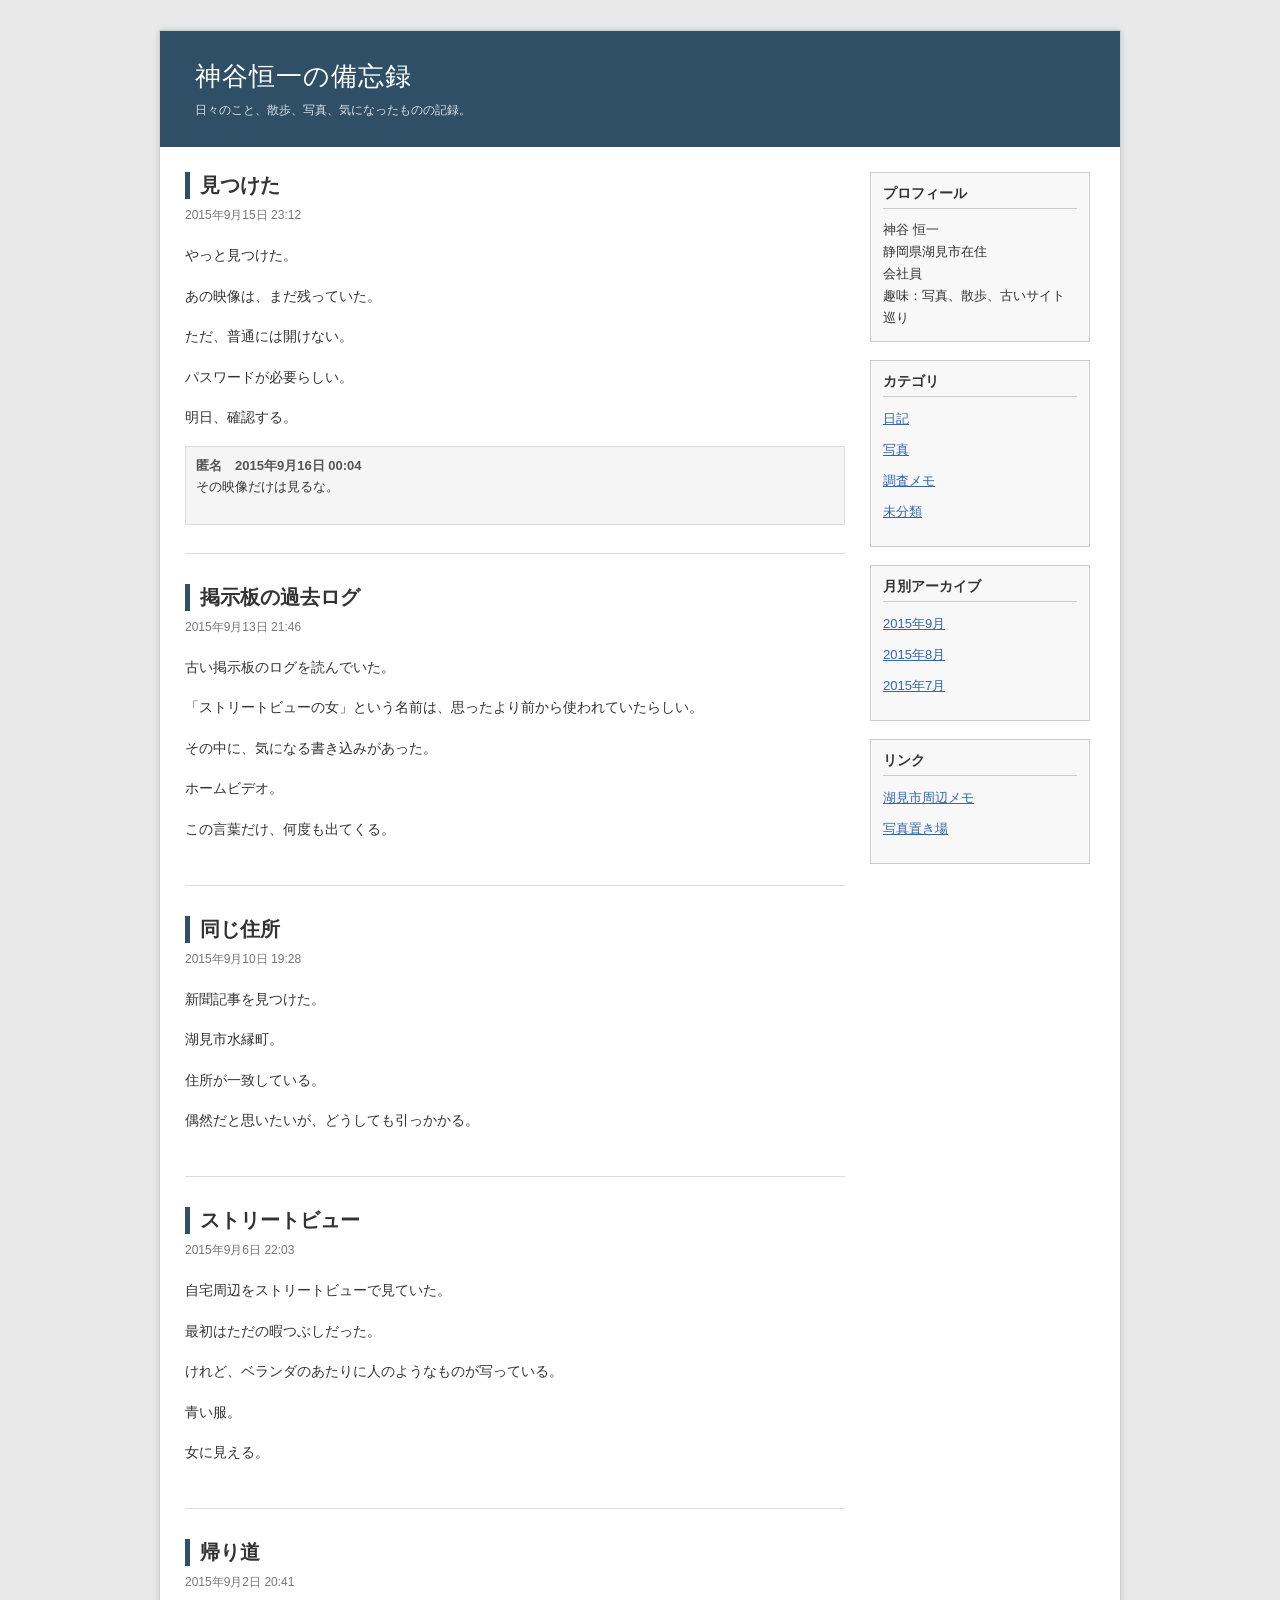
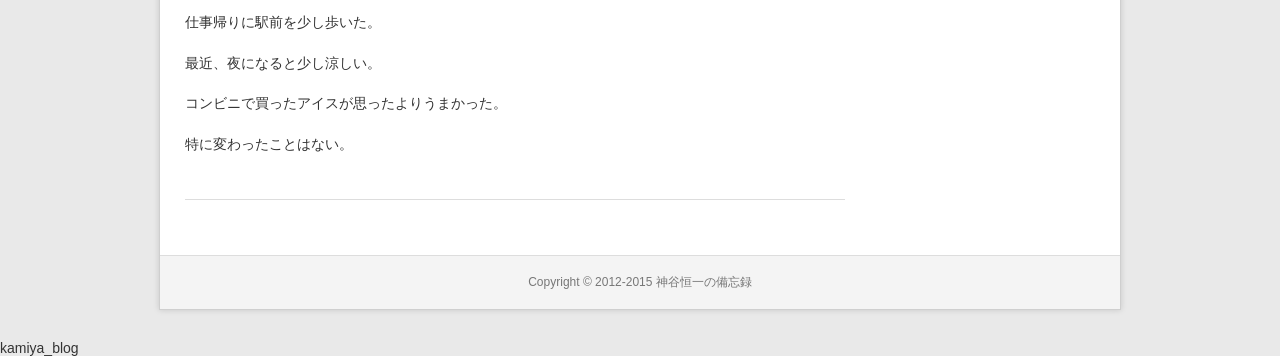
==== index.html @ 3da2869b "Add index page" ====
<!DOCTYPE html>
<html lang="ja">
<head>
<meta charset="UTF-8" />
<meta name="viewport" content="width=device-width, initial-scale=1.0" />
<title>神谷恒一の備忘録</title>
<style>
  body {
    margin: 0;
    background: #e9e9e9;
    color: #333;
    font-family: "Hiragino Kaku Gothic ProN", "Yu Gothic", Meiryo, sans-serif;
    font-size: 14px;
  }

  a {
    color: #3366aa;
    text-decoration: underline;
  }

  .wrapper {
    width: 960px;
    margin: 30px auto;
    background: #fff;
    border: 1px solid #cfcfcf;
    box-shadow: 0 0 6px rgba(0,0,0,0.15);
  }

  header {
    background: #2f4f66;
    color: white;
    padding: 28px 35px;
  }

  header h1 {
    margin: 0;
    font-size: 26px;
    font-weight: normal;
    letter-spacing: 1px;
  }

  header p {
    margin: 8px 0 0;
    font-size: 12px;
    color: #d8e2e8;
  }

  .container {
    display: flex;
    padding: 25px;
    gap: 25px;
  }

  main {
    width: 660px;
  }

  aside {
    width: 220px;
    font-size: 13px;
  }

  .post {
    border-bottom: 1px solid #ddd;
    padding-bottom: 28px;
    margin-bottom: 30px;
  }

  .post h2 {
    font-size: 20px;
    color: #333;
    border-left: 5px solid #2f4f66;
    padding-left: 10px;
    margin: 0 0 8px;
  }

  .date {
    color: #777;
    font-size: 12px;
    margin-bottom: 18px;
  }

  .post p {
    line-height: 1.9;
    margin: 0 0 14px;
  }

  .sidebox {
    border: 1px solid #ccc;
    background: #f8f8f8;
    margin-bottom: 18px;
    padding: 12px;
  }

  .sidebox h3 {
    margin: 0 0 10px;
    font-size: 14px;
    border-bottom: 1px solid #ccc;
    padding-bottom: 5px;
  }

  .profile {
    line-height: 1.7;
  }

  footer {
    text-align: center;
    font-size: 12px;
    color: #777;
    padding: 18px;
    border-top: 1px solid #ddd;
    background: #f4f4f4;
  }

  .comment {
    background: #f5f5f5;
    border: 1px solid #ddd;
    padding: 10px;
    margin-top: 15px;
    font-size: 13px;
  }

  .comment-name {
    font-weight: bold;
    color: #555;
  }

  @media (max-width: 800px) {
    .wrapper {
      width: 95%;
      margin: 15px auto;
    }

    .container {
      flex-direction: column;
    }

    main, aside {
      width: 100%;
    }
  }
</style>
</head>

<body>
<div class="wrapper">

  <header>
    <h1>神谷恒一の備忘録</h1>
    <p>日々のこと、散歩、写真、気になったものの記録。</p>
  </header>

  <div class="container">

    <main>

      <article class="post">
        <h2>見つけた</h2>
        <div class="date">2015年9月15日 23:12</div>
        <p>やっと見つけた。</p>
        <p>あの映像は、まだ残っていた。</p>
        <p>ただ、普通には開けない。</p>
        <p>パスワードが必要らしい。</p>
        <p>明日、確認する。</p>

        <div class="comment">
          <div class="comment-name">匿名　2015年9月16日 00:04</div>
          <p>その映像だけは見るな。</p>
        </div>
      </article>

      <article class="post">
        <h2>掲示板の過去ログ</h2>
        <div class="date">2015年9月13日 21:46</div>
        <p>古い掲示板のログを読んでいた。</p>
        <p>「ストリートビューの女」という名前は、思ったより前から使われていたらしい。</p>
        <p>その中に、気になる書き込みがあった。</p>
        <p>ホームビデオ。</p>
        <p>この言葉だけ、何度も出てくる。</p>
      </article>

      <article class="post">
        <h2>同じ住所</h2>
        <div class="date">2015年9月10日 19:28</div>
        <p>新聞記事を見つけた。</p>
        <p>湖見市水縁町。</p>
        <p>住所が一致している。</p>
        <p>偶然だと思いたいが、どうしても引っかかる。</p>
      </article>

      <article class="post">
        <h2>ストリートビュー</h2>
        <div class="date">2015年9月6日 22:03</div>
        <p>自宅周辺をストリートビューで見ていた。</p>
        <p>最初はただの暇つぶしだった。</p>
        <p>けれど、ベランダのあたりに人のようなものが写っている。</p>
        <p>青い服。</p>
        <p>女に見える。</p>
      </article>

      <article class="post">
        <h2>帰り道</h2>
        <div class="date">2015年9月2日 20:41</div>
        <p>仕事帰りに駅前を少し歩いた。</p>
        <p>最近、夜になると少し涼しい。</p>
        <p>コンビニで買ったアイスが思ったよりうまかった。</p>
        <p>特に変わったことはない。</p>
      </article>

    </main>

    <aside>
      <div class="sidebox">
        <h3>プロフィール</h3>
        <div class="profile">
          神谷 恒一<br>
          静岡県湖見市在住<br>
          会社員<br>
          趣味：写真、散歩、古いサイト巡り
        </div>
      </div>

      <div class="sidebox">
        <h3>カテゴリ</h3>
        <p><a href="#">日記</a></p>
        <p><a href="#">写真</a></p>
        <p><a href="#">調査メモ</a></p>
        <p><a href="#">未分類</a></p>
      </div>

      <div class="sidebox">
        <h3>月別アーカイブ</h3>
        <p><a href="#">2015年9月</a></p>
        <p><a href="#">2015年8月</a></p>
        <p><a href="#">2015年7月</a></p>
      </div>

      <div class="sidebox">
        <h3>リンク</h3>
        <p><a href="#">湖見市周辺メモ</a></p>
        <p><a href="#">写真置き場</a></p>
      </div>
    </aside>

  </div>

  <footer>
    Copyright © 2012-2015 神谷恒一の備忘録
  </footer>

</div>
</body>
</html>kamiya_blog
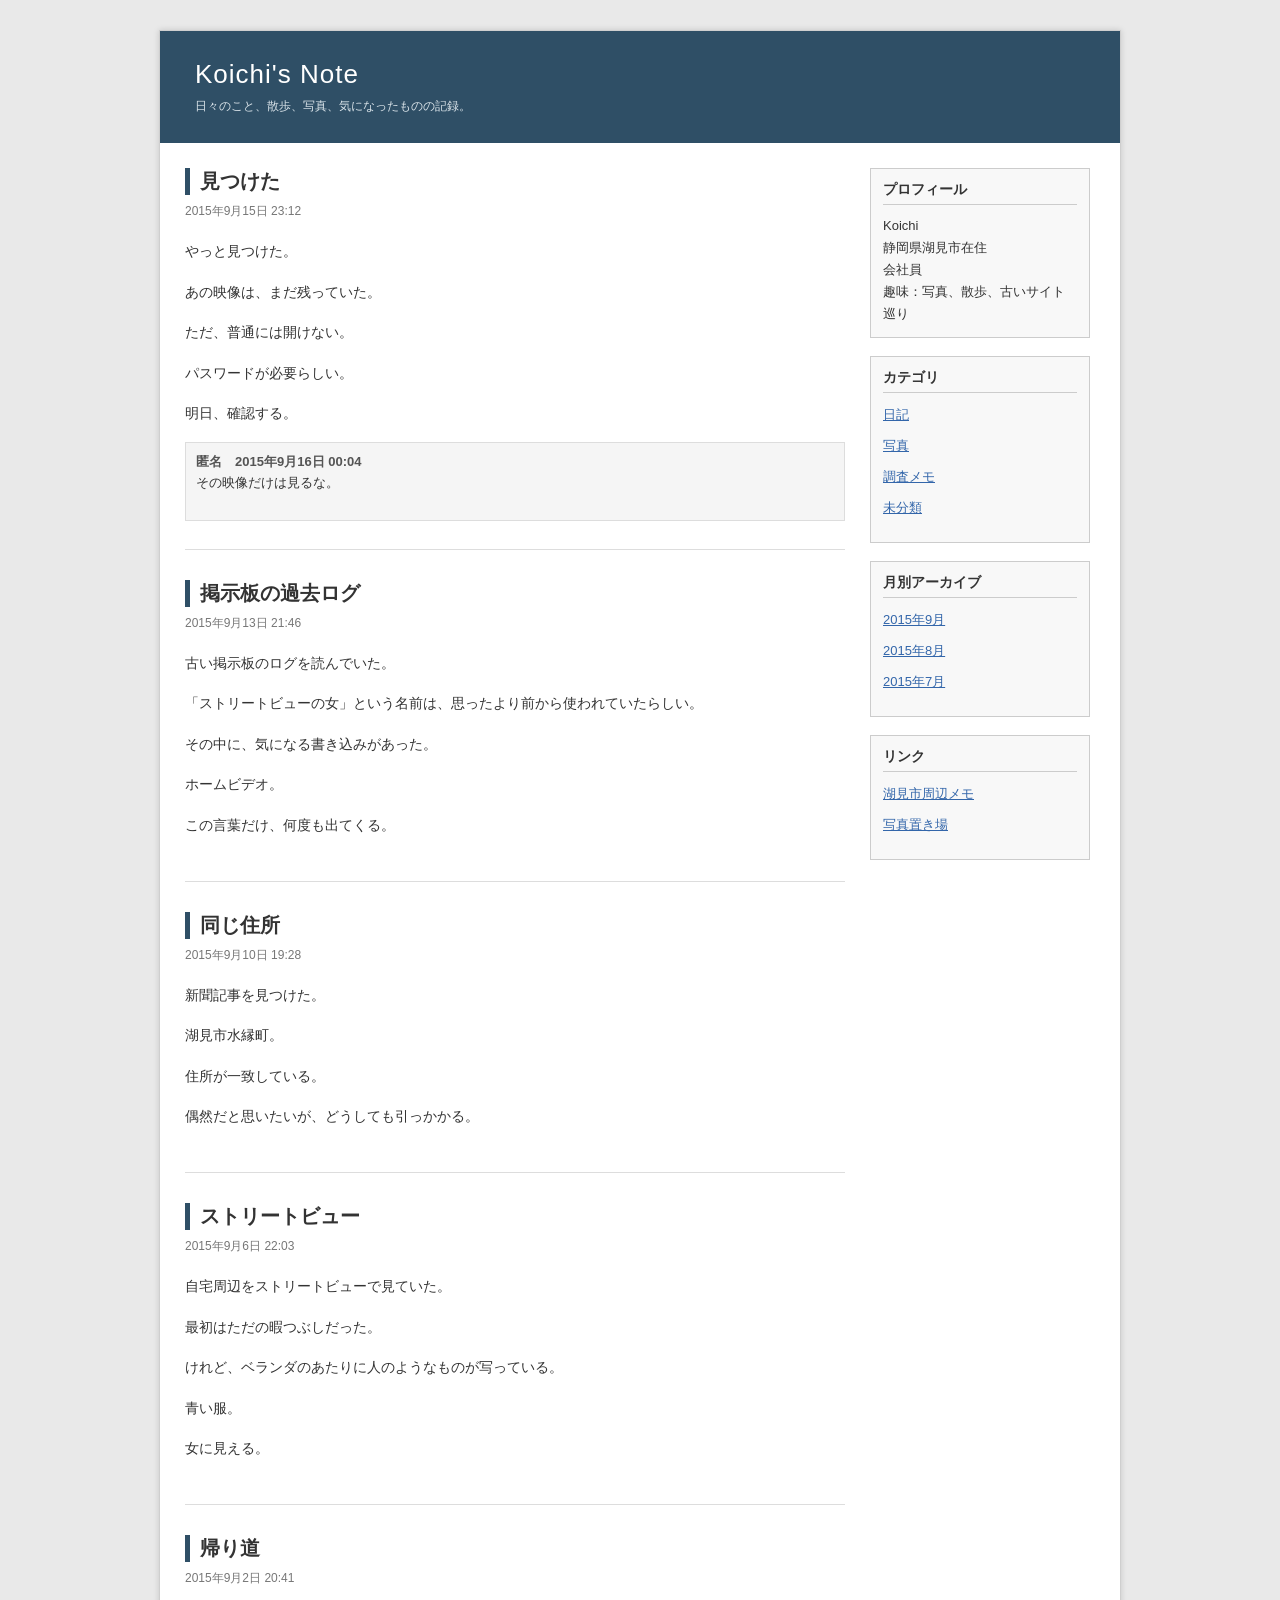
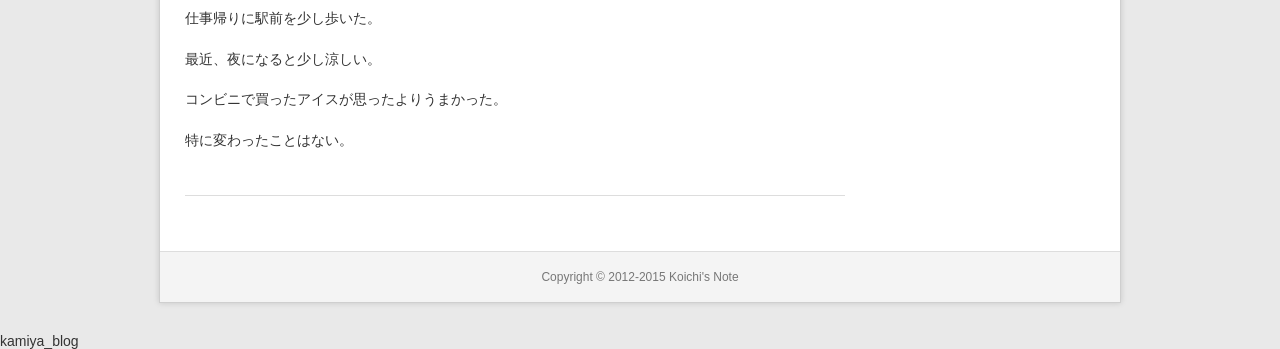
==== commit b684796d: "Update blog" ====
--- a/index.html
+++ b/index.html
@@ -3,7 +3,7 @@
 <head>
 <meta charset="UTF-8" />
 <meta name="viewport" content="width=device-width, initial-scale=1.0" />
-<title>神谷恒一の備忘録</title>
+<title>Koichi's Note</title>
 <style>
   body {
     margin: 0;
@@ -146,7 +146,7 @@
 <div class="wrapper">
 
   <header>
-    <h1>神谷恒一の備忘録</h1>
+    <h1>Koichi's Note</h1>
     <p>日々のこと、散歩、写真、気になったものの記録。</p>
   </header>
 
@@ -213,7 +213,7 @@
       <div class="sidebox">
         <h3>プロフィール</h3>
         <div class="profile">
-          神谷 恒一<br>
+          Koichi<br>
           静岡県湖見市在住<br>
           会社員<br>
           趣味：写真、散歩、古いサイト巡り
@@ -245,7 +245,7 @@
   </div>
 
   <footer>
-    Copyright © 2012-2015 神谷恒一の備忘録
+    Copyright © 2012-2015 Koichi's Note
   </footer>
 
 </div>
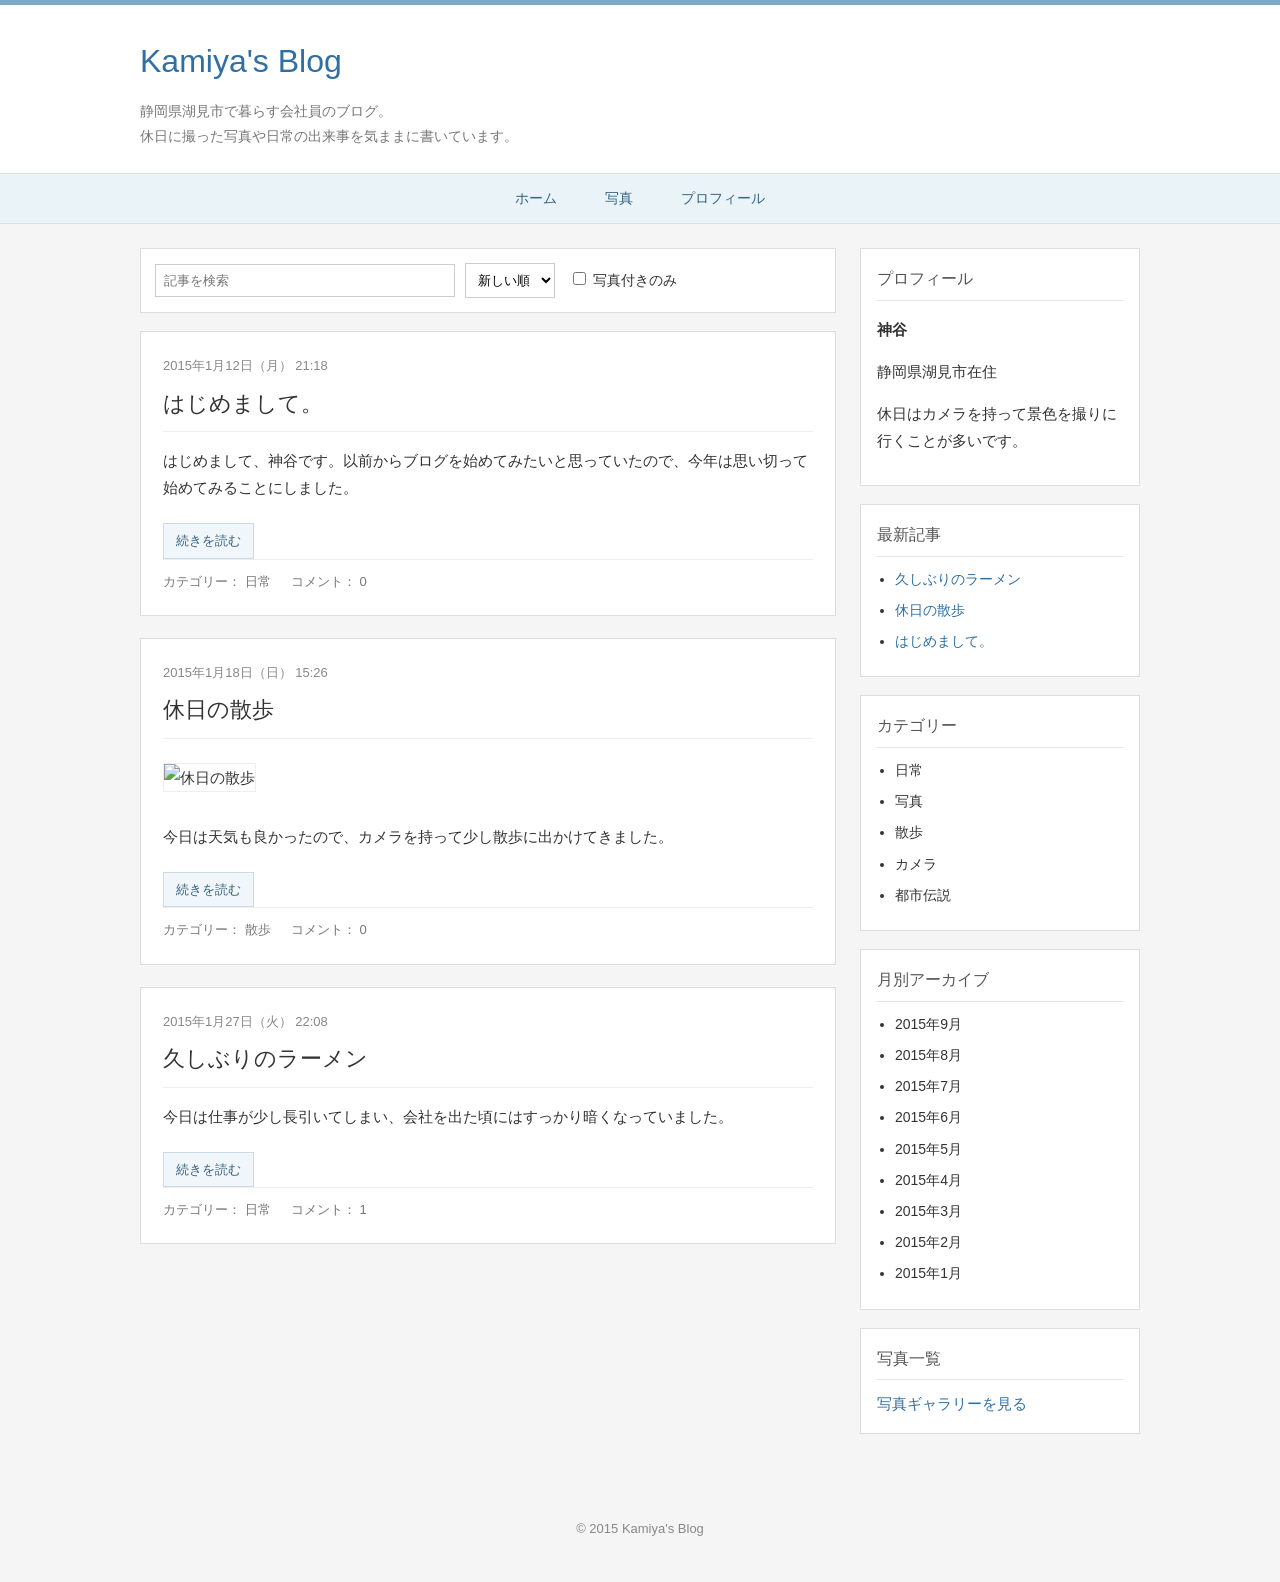
==== commit 39b581f0: "Add Kamiya's Blog" ====
--- a/index.html
+++ b/index.html
@@ -1,253 +1,102 @@
 <!DOCTYPE html>
 <html lang="ja">
 <head>
-<meta charset="UTF-8" />
-<meta name="viewport" content="width=device-width, initial-scale=1.0" />
-<title>Koichi's Note</title>
-<style>
-  body {
-    margin: 0;
-    background: #e9e9e9;
-    color: #333;
-    font-family: "Hiragino Kaku Gothic ProN", "Yu Gothic", Meiryo, sans-serif;
-    font-size: 14px;
-  }
+  <meta charset="UTF-8">
+  <meta name="viewport" content="width=device-width, initial-scale=1.0">
+  <title>Kamiya's Blog</title>
+  <link rel="stylesheet" href="css/style.css">
+</head>
+<body>
 
-  a {
-    color: #3366aa;
-    text-decoration: underline;
-  }
+<header class="site-header">
+  <div class="header-inner">
+    <h1><a href="index.html">Kamiya's Blog</a></h1>
+    <p class="subtitle">
+      静岡県湖見市で暮らす会社員のブログ。<br>
+      休日に撮った写真や日常の出来事を気ままに書いています。
+    </p>
+  </div>
+</header>
 
-  .wrapper {
-    width: 960px;
-    margin: 30px auto;
-    background: #fff;
-    border: 1px solid #cfcfcf;
-    box-shadow: 0 0 6px rgba(0,0,0,0.15);
-  }
+<nav class="navbar">
+  <a href="index.html">ホーム</a>
+  <a href="photos.html">写真</a>
+  <a href="profile.html">プロフィール</a>
+</nav>
 
-  header {
-    background: #2f4f66;
-    color: white;
-    padding: 28px 35px;
-  }
+<div class="container">
+  <main class="content">
 
-  header h1 {
-    margin: 0;
-    font-size: 26px;
-    font-weight: normal;
-    letter-spacing: 1px;
-  }
+    <section class="search-box">
+      <input type="text" id="searchInput" placeholder="記事を検索">
 
-  header p {
-    margin: 8px 0 0;
-    font-size: 12px;
-    color: #d8e2e8;
-  }
+      <select id="sortSelect">
+        <option value="new">新しい順</option>
+        <option value="old">古い順</option>
+      </select>
 
-  .container {
-    display: flex;
-    padding: 25px;
-    gap: 25px;
-  }
+      <label>
+        <input type="checkbox" id="photoOnly">
+        写真付きのみ
+      </label>
+    </section>
 
-  main {
-    width: 660px;
-  }
+    <section id="postList"></section>
 
-  aside {
-    width: 220px;
-    font-size: 13px;
-  }
+  </main>
 
-  .post {
-    border-bottom: 1px solid #ddd;
-    padding-bottom: 28px;
-    margin-bottom: 30px;
-  }
+  <aside class="sidebar">
+    <div class="widget">
+      <h3>プロフィール</h3>
+      <p><strong>神谷</strong></p>
+      <p>静岡県湖見市在住</p>
+      <p>休日はカメラを持って景色を撮りに行くことが多いです。</p>
+    </div>
 
-  .post h2 {
-    font-size: 20px;
-    color: #333;
-    border-left: 5px solid #2f4f66;
-    padding-left: 10px;
-    margin: 0 0 8px;
-  }
+    <div class="widget">
+      <h3>最新記事</h3>
+      <ul id="latestPosts"></ul>
+    </div>
 
-  .date {
-    color: #777;
-    font-size: 12px;
-    margin-bottom: 18px;
-  }
+    <div class="widget">
+      <h3>カテゴリー</h3>
+      <ul>
+        <li>日常</li>
+        <li>写真</li>
+        <li>散歩</li>
+        <li>カメラ</li>
+        <li>都市伝説</li>
+      </ul>
+    </div>
 
-  .post p {
-    line-height: 1.9;
-    margin: 0 0 14px;
-  }
+    <div class="widget">
+      <h3>月別アーカイブ</h3>
+      <ul>
+        <li>2015年9月</li>
+        <li>2015年8月</li>
+        <li>2015年7月</li>
+        <li>2015年6月</li>
+        <li>2015年5月</li>
+        <li>2015年4月</li>
+        <li>2015年3月</li>
+        <li>2015年2月</li>
+        <li>2015年1月</li>
+      </ul>
+    </div>
 
-  .sidebox {
-    border: 1px solid #ccc;
-    background: #f8f8f8;
-    margin-bottom: 18px;
-    padding: 12px;
-  }
+    <div class="widget">
+      <h3>写真一覧</h3>
+      <a href="photos.html">写真ギャラリーを見る</a>
+    </div>
+  </aside>
+</div>
 
-  .sidebox h3 {
-    margin: 0 0 10px;
-    font-size: 14px;
-    border-bottom: 1px solid #ccc;
-    padding-bottom: 5px;
-  }
+<footer>
+  <p>© 2015 Kamiya's Blog</p>
+</footer>
 
-  .profile {
-    line-height: 1.7;
-  }
+<script src="js/posts.js"></script>
+<script src="js/main.js"></script>
 
-  footer {
-    text-align: center;
-    font-size: 12px;
-    color: #777;
-    padding: 18px;
-    border-top: 1px solid #ddd;
-    background: #f4f4f4;
-  }
-
-  .comment {
-    background: #f5f5f5;
-    border: 1px solid #ddd;
-    padding: 10px;
-    margin-top: 15px;
-    font-size: 13px;
-  }
-
-  .comment-name {
-    font-weight: bold;
-    color: #555;
-  }
-
-  @media (max-width: 800px) {
-    .wrapper {
-      width: 95%;
-      margin: 15px auto;
-    }
-
-    .container {
-      flex-direction: column;
-    }
-
-    main, aside {
-      width: 100%;
-    }
-  }
-</style>
-</head>
-
-<body>
-<div class="wrapper">
-
-  <header>
-    <h1>Koichi's Note</h1>
-    <p>日々のこと、散歩、写真、気になったものの記録。</p>
-  </header>
-
-  <div class="container">
-
-    <main>
-
-      <article class="post">
-        <h2>見つけた</h2>
-        <div class="date">2015年9月15日 23:12</div>
-        <p>やっと見つけた。</p>
-        <p>あの映像は、まだ残っていた。</p>
-        <p>ただ、普通には開けない。</p>
-        <p>パスワードが必要らしい。</p>
-        <p>明日、確認する。</p>
-
-        <div class="comment">
-          <div class="comment-name">匿名　2015年9月16日 00:04</div>
-          <p>その映像だけは見るな。</p>
-        </div>
-      </article>
-
-      <article class="post">
-        <h2>掲示板の過去ログ</h2>
-        <div class="date">2015年9月13日 21:46</div>
-        <p>古い掲示板のログを読んでいた。</p>
-        <p>「ストリートビューの女」という名前は、思ったより前から使われていたらしい。</p>
-        <p>その中に、気になる書き込みがあった。</p>
-        <p>ホームビデオ。</p>
-        <p>この言葉だけ、何度も出てくる。</p>
-      </article>
-
-      <article class="post">
-        <h2>同じ住所</h2>
-        <div class="date">2015年9月10日 19:28</div>
-        <p>新聞記事を見つけた。</p>
-        <p>湖見市水縁町。</p>
-        <p>住所が一致している。</p>
-        <p>偶然だと思いたいが、どうしても引っかかる。</p>
-      </article>
-
-      <article class="post">
-        <h2>ストリートビュー</h2>
-        <div class="date">2015年9月6日 22:03</div>
-        <p>自宅周辺をストリートビューで見ていた。</p>
-        <p>最初はただの暇つぶしだった。</p>
-        <p>けれど、ベランダのあたりに人のようなものが写っている。</p>
-        <p>青い服。</p>
-        <p>女に見える。</p>
-      </article>
-
-      <article class="post">
-        <h2>帰り道</h2>
-        <div class="date">2015年9月2日 20:41</div>
-        <p>仕事帰りに駅前を少し歩いた。</p>
-        <p>最近、夜になると少し涼しい。</p>
-        <p>コンビニで買ったアイスが思ったよりうまかった。</p>
-        <p>特に変わったことはない。</p>
-      </article>
-
-    </main>
-
-    <aside>
-      <div class="sidebox">
-        <h3>プロフィール</h3>
-        <div class="profile">
-          Koichi<br>
-          静岡県湖見市在住<br>
-          会社員<br>
-          趣味：写真、散歩、古いサイト巡り
-        </div>
-      </div>
-
-      <div class="sidebox">
-        <h3>カテゴリ</h3>
-        <p><a href="#">日記</a></p>
-        <p><a href="#">写真</a></p>
-        <p><a href="#">調査メモ</a></p>
-        <p><a href="#">未分類</a></p>
-      </div>
-
-      <div class="sidebox">
-        <h3>月別アーカイブ</h3>
-        <p><a href="#">2015年9月</a></p>
-        <p><a href="#">2015年8月</a></p>
-        <p><a href="#">2015年7月</a></p>
-      </div>
-
-      <div class="sidebox">
-        <h3>リンク</h3>
-        <p><a href="#">湖見市周辺メモ</a></p>
-        <p><a href="#">写真置き場</a></p>
-      </div>
-    </aside>
-
-  </div>
-
-  <footer>
-    Copyright © 2012-2015 Koichi's Note
-  </footer>
-
-</div>
 </body>
-</html>kamiya_blog+</html>
--- a/css/style.css
+++ b/css/style.css
@@ -0,0 +1,341 @@
+* {
+    box-sizing: border-box;
+}
+
+body {
+    margin: 0;
+    padding: 0;
+    background: #f5f5f5;
+    color: #333;
+    font-family: "Yu Gothic", "Hiragino Kaku Gothic ProN", Meiryo, sans-serif;
+    font-size: 15px;
+    line-height: 1.8;
+}
+
+a {
+    color: #2f6fa3;
+    text-decoration: none;
+}
+
+a:hover {
+    text-decoration: underline;
+}
+
+.site-header {
+    background: #ffffff;
+    border-top: 5px solid #7ca7c7;
+    border-bottom: 1px solid #dcdcdc;
+}
+
+.header-inner {
+    max-width: 1040px;
+    margin: 0 auto;
+    padding: 28px 20px 24px;
+}
+
+.site-header h1 {
+    margin: 0;
+    font-size: 32px;
+    font-weight: normal;
+    color: #333;
+}
+
+.subtitle {
+    margin: 8px 0 0;
+    color: #777;
+    font-size: 14px;
+}
+
+.navbar {
+    background: #eaf3f8;
+    border-bottom: 1px solid #d3e2ea;
+    text-align: center;
+}
+
+.navbar a {
+    display: inline-block;
+    padding: 12px 22px;
+    color: #35627f;
+    font-size: 14px;
+}
+
+.container {
+    max-width: 1040px;
+    margin: 24px auto;
+    padding: 0 20px;
+    display: grid;
+    grid-template-columns: 1fr 280px;
+    gap: 24px;
+}
+
+.content {
+    min-width: 0;
+}
+
+.search-box {
+    background: #ffffff;
+    border: 1px solid #ddd;
+    padding: 14px;
+    margin-bottom: 18px;
+}
+
+.search-box input[type="text"] {
+    width: 45%;
+    padding: 8px;
+    border: 1px solid #ccc;
+}
+
+.search-box select {
+    padding: 8px;
+    margin-left: 6px;
+    border: 1px solid #ccc;
+    background: #fff;
+}
+
+.search-box label {
+    margin-left: 10px;
+    font-size: 14px;
+}
+
+.post-card {
+    background: #ffffff;
+    border: 1px solid #ddd;
+    margin-bottom: 22px;
+    padding: 22px;
+}
+
+.post-date {
+    color: #888;
+    font-size: 13px;
+    margin-bottom: 6px;
+}
+
+.post-title {
+    margin: 0 0 14px;
+    font-size: 22px;
+    font-weight: normal;
+    border-bottom: 1px solid #eee;
+    padding-bottom: 8px;
+}
+
+.post-title a {
+    color: #333;
+}
+
+.post-image {
+    width: 100%;
+    max-height: 420px;
+    object-fit: cover;
+    margin: 10px 0 16px;
+    border: 1px solid #eee;
+}
+
+.post-excerpt {
+    margin-bottom: 14px;
+}
+
+.post-meta {
+    color: #777;
+    font-size: 13px;
+    border-top: 1px solid #eee;
+    padding-top: 10px;
+}
+
+.read-more {
+    display: inline-block;
+    margin-top: 8px;
+    padding: 5px 12px;
+    background: #f0f6fa;
+    border: 1px solid #c8dce8;
+    color: #35627f;
+    font-size: 13px;
+}
+
+.sidebar {
+    min-width: 0;
+}
+
+.widget {
+    background: #ffffff;
+    border: 1px solid #ddd;
+    padding: 16px;
+    margin-bottom: 18px;
+}
+
+.widget h3 {
+    margin: 0 0 10px;
+    padding-bottom: 6px;
+    border-bottom: 1px solid #e5e5e5;
+    font-size: 16px;
+    font-weight: normal;
+    color: #555;
+}
+
+.widget ul {
+    margin: 0;
+    padding-left: 18px;
+}
+
+.widget li {
+    margin-bottom: 6px;
+    font-size: 14px;
+}
+
+footer {
+    text-align: center;
+    color: #888;
+    font-size: 13px;
+    padding: 28px 0;
+}
+
+/* 記事詳細ページ用 */
+
+.article-box {
+    background: #ffffff;
+    border: 1px solid #ddd;
+    padding: 26px;
+}
+
+.article-title {
+    margin: 0 0 8px;
+    font-size: 26px;
+    font-weight: normal;
+}
+
+.article-date {
+    color: #888;
+    font-size: 13px;
+    margin-bottom: 20px;
+}
+
+.article-body p {
+    margin: 0 0 1.2em;
+}
+
+.comments {
+    margin-top: 30px;
+    border-top: 1px solid #ddd;
+    padding-top: 18px;
+}
+
+.comment {
+    border-bottom: 1px solid #eee;
+    padding: 12px 0;
+}
+
+.comment-name {
+    font-weight: bold;
+    color: #555;
+}
+
+.comment-date {
+    color: #999;
+    font-size: 12px;
+}
+
+.pager {
+    margin-top: 24px;
+    display: flex;
+    justify-content: space-between;
+    font-size: 14px;
+}
+
+/* 写真一覧 */
+
+.photo-grid {
+    display: grid;
+    grid-template-columns: repeat(3, 1fr);
+    gap: 14px;
+}
+
+.photo-item {
+    background: #fff;
+    border: 1px solid #ddd;
+    padding: 8px;
+}
+
+.photo-item img {
+    width: 100%;
+    height: 150px;
+    object-fit: cover;
+}
+
+.photo-item p {
+    margin: 6px 0 0;
+    font-size: 13px;
+}
+
+/* スマホ対応 */
+
+@media (max-width: 800px) {
+    .container {
+        display: block;
+    }
+
+    .sidebar {
+        margin-top: 24px;
+    }
+
+    .search-box input[type="text"] {
+        width: 100%;
+        margin-bottom: 8px;
+    }
+
+    .search-box select {
+        margin-left: 0;
+        margin-right: 6px;
+        margin-bottom: 8px;
+    }
+
+    .search-box label {
+        display: block;
+        margin-left: 0;
+    }
+
+    .navbar a {
+        padding: 10px 12px;
+        font-size: 13px;
+    }
+
+    .photo-grid {
+        grid-template-columns: repeat(2, 1fr);
+    }
+}
+.lock-box {
+    background: #fafafa;
+    border: 1px solid #ddd;
+    padding: 22px;
+    margin-top: 20px;
+}
+
+.lock-box input {
+    width: 220px;
+    padding: 8px;
+    border: 1px solid #bbb;
+    margin-right: 6px;
+}
+
+.lock-box button {
+    padding: 8px 14px;
+    border: 1px solid #aaa;
+    background: #eaf3f8;
+    color: #35627f;
+    cursor: pointer;
+}
+
+.lock-box button:hover {
+    background: #d8ebf5;
+}
+
+.error-message {
+    color: #b00020;
+    font-size: 13px;
+    margin-top: 10px;
+}
+
+.secret-content {
+    margin-top: 20px;
+    padding: 18px;
+    background: #fff;
+    border: 1px solid #ddd;
+}
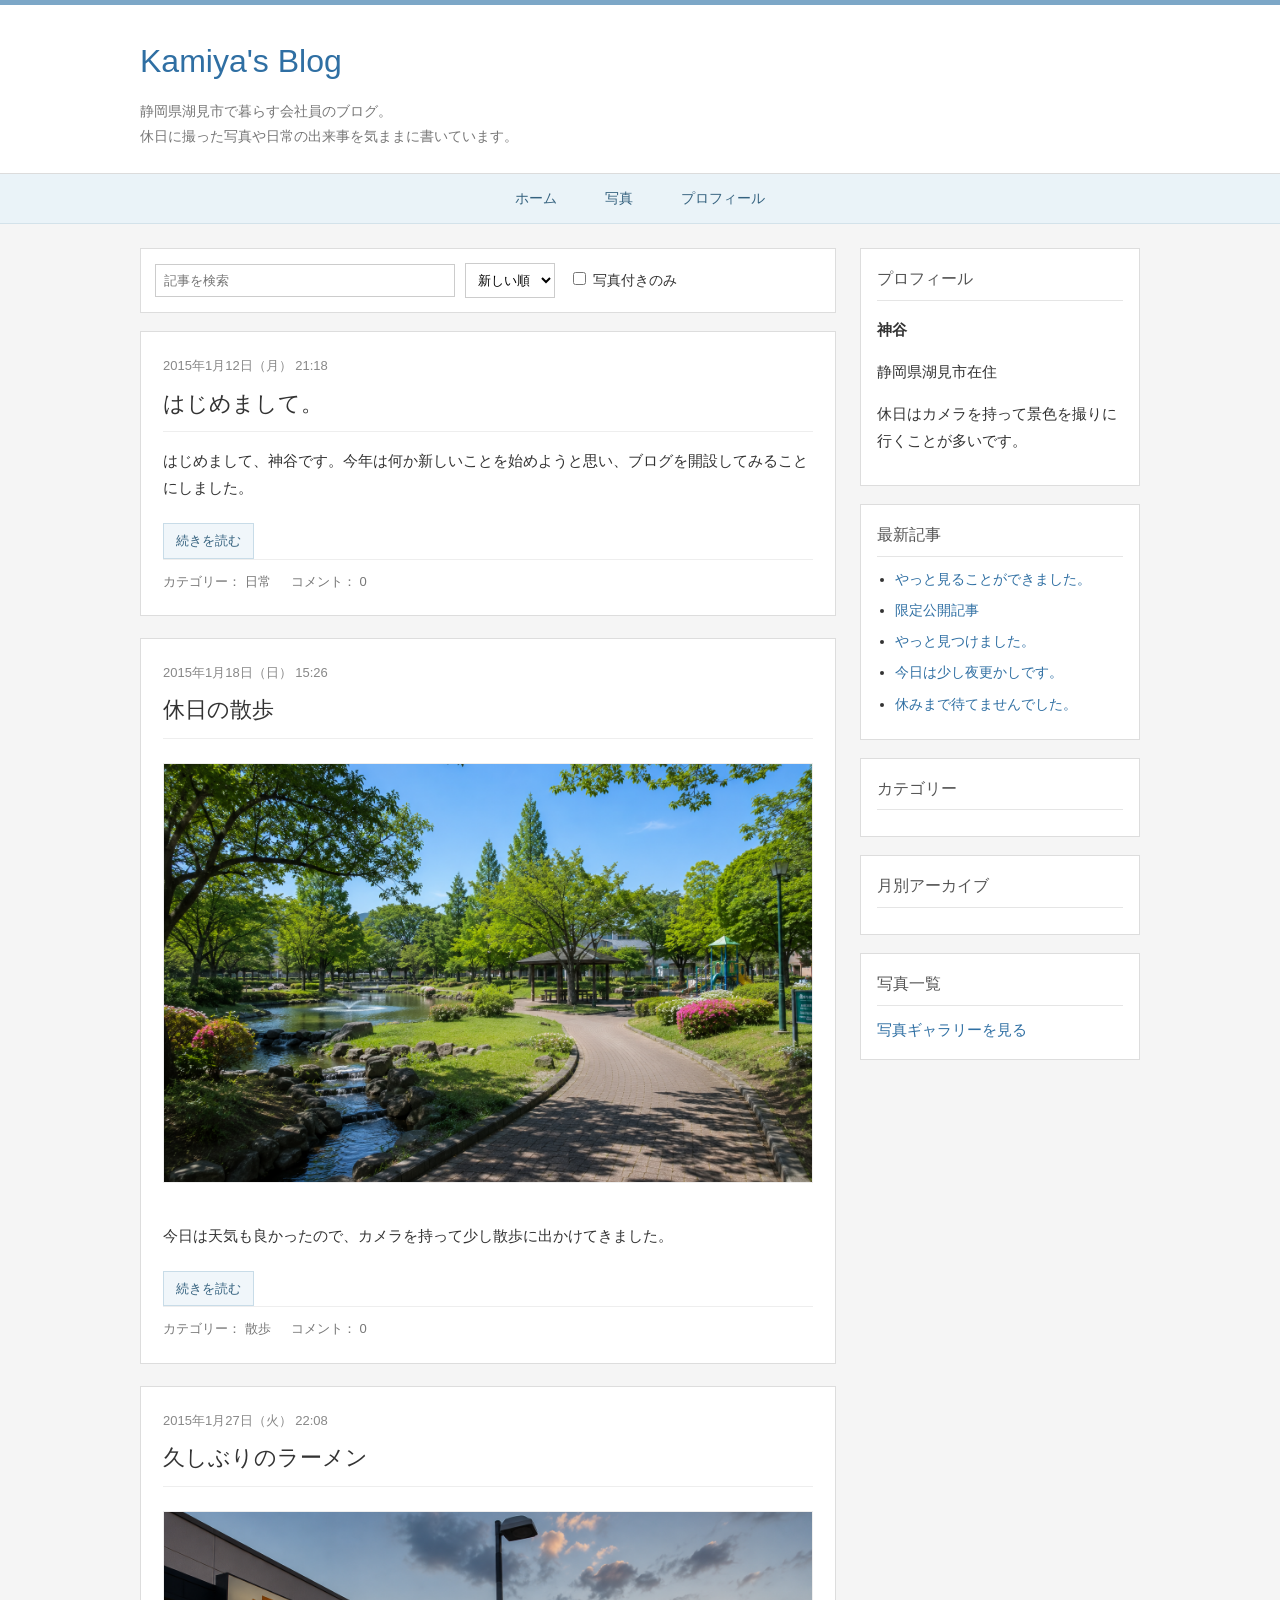
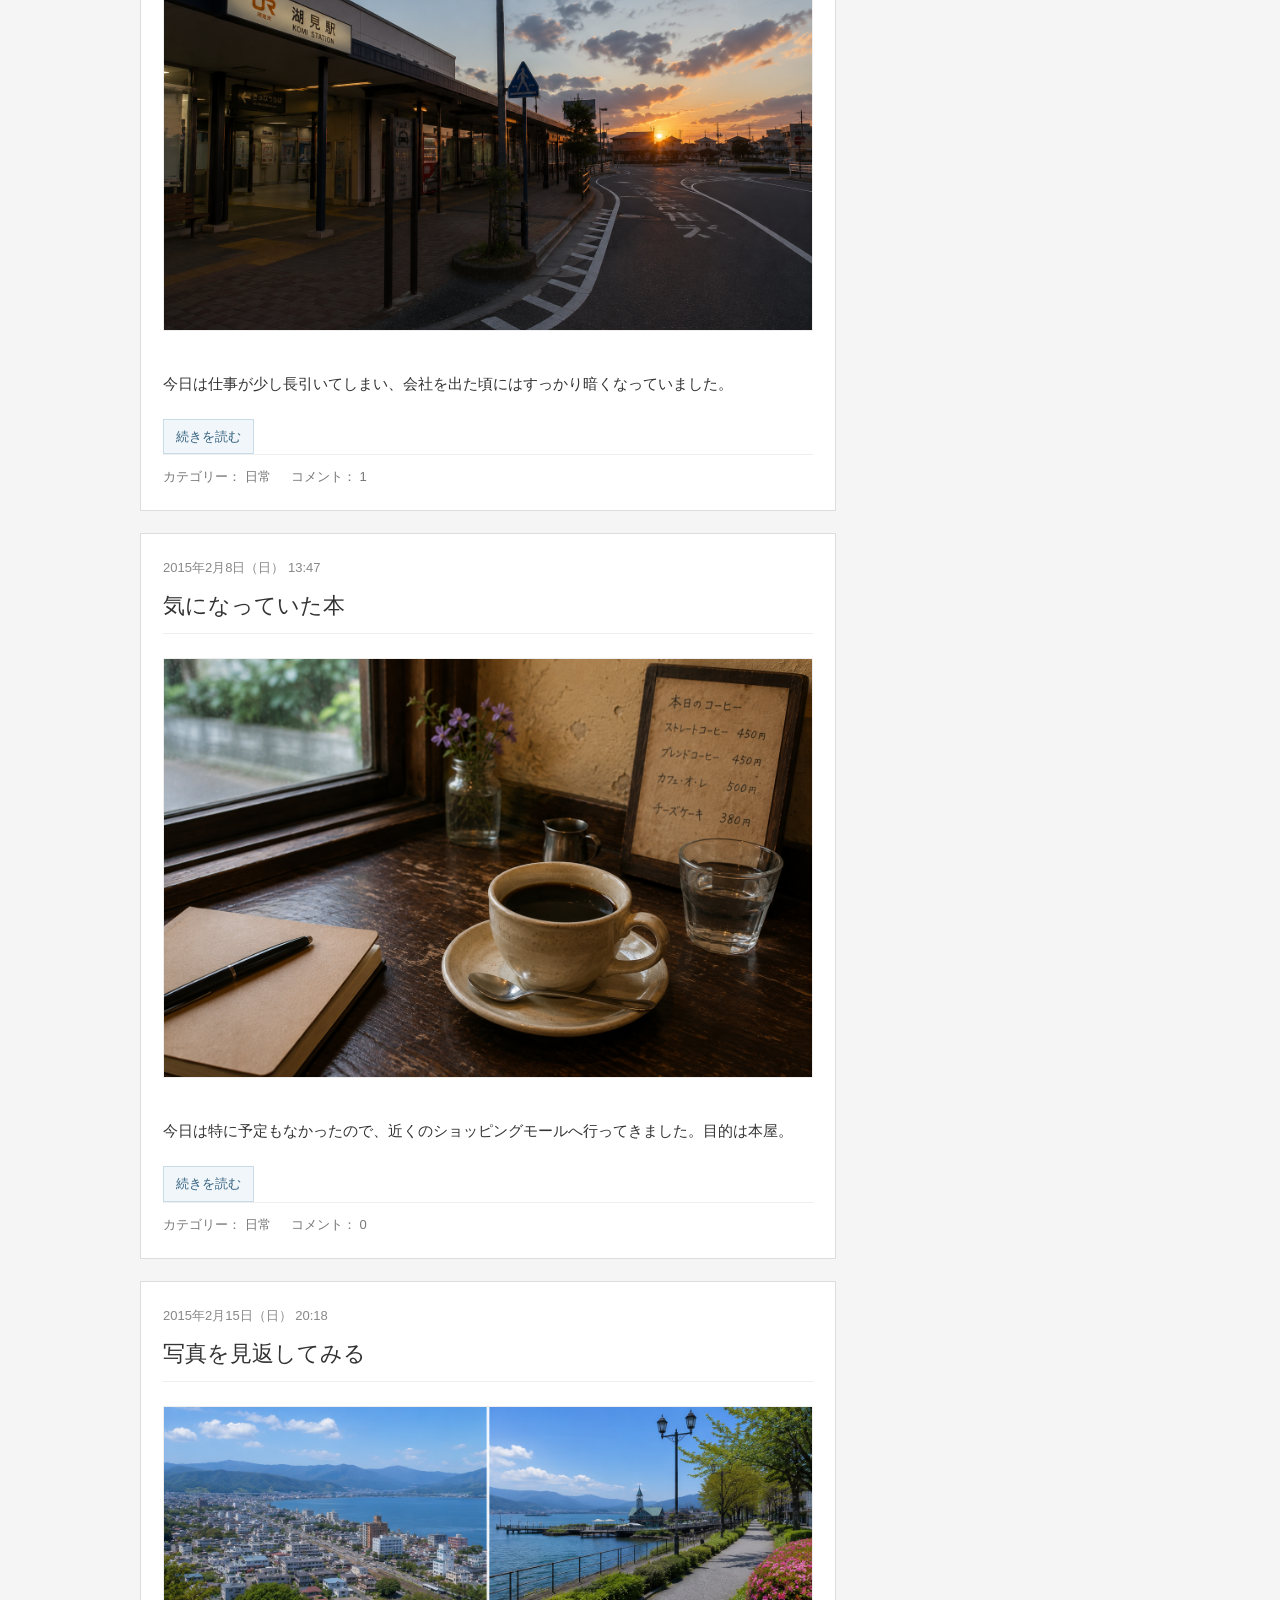
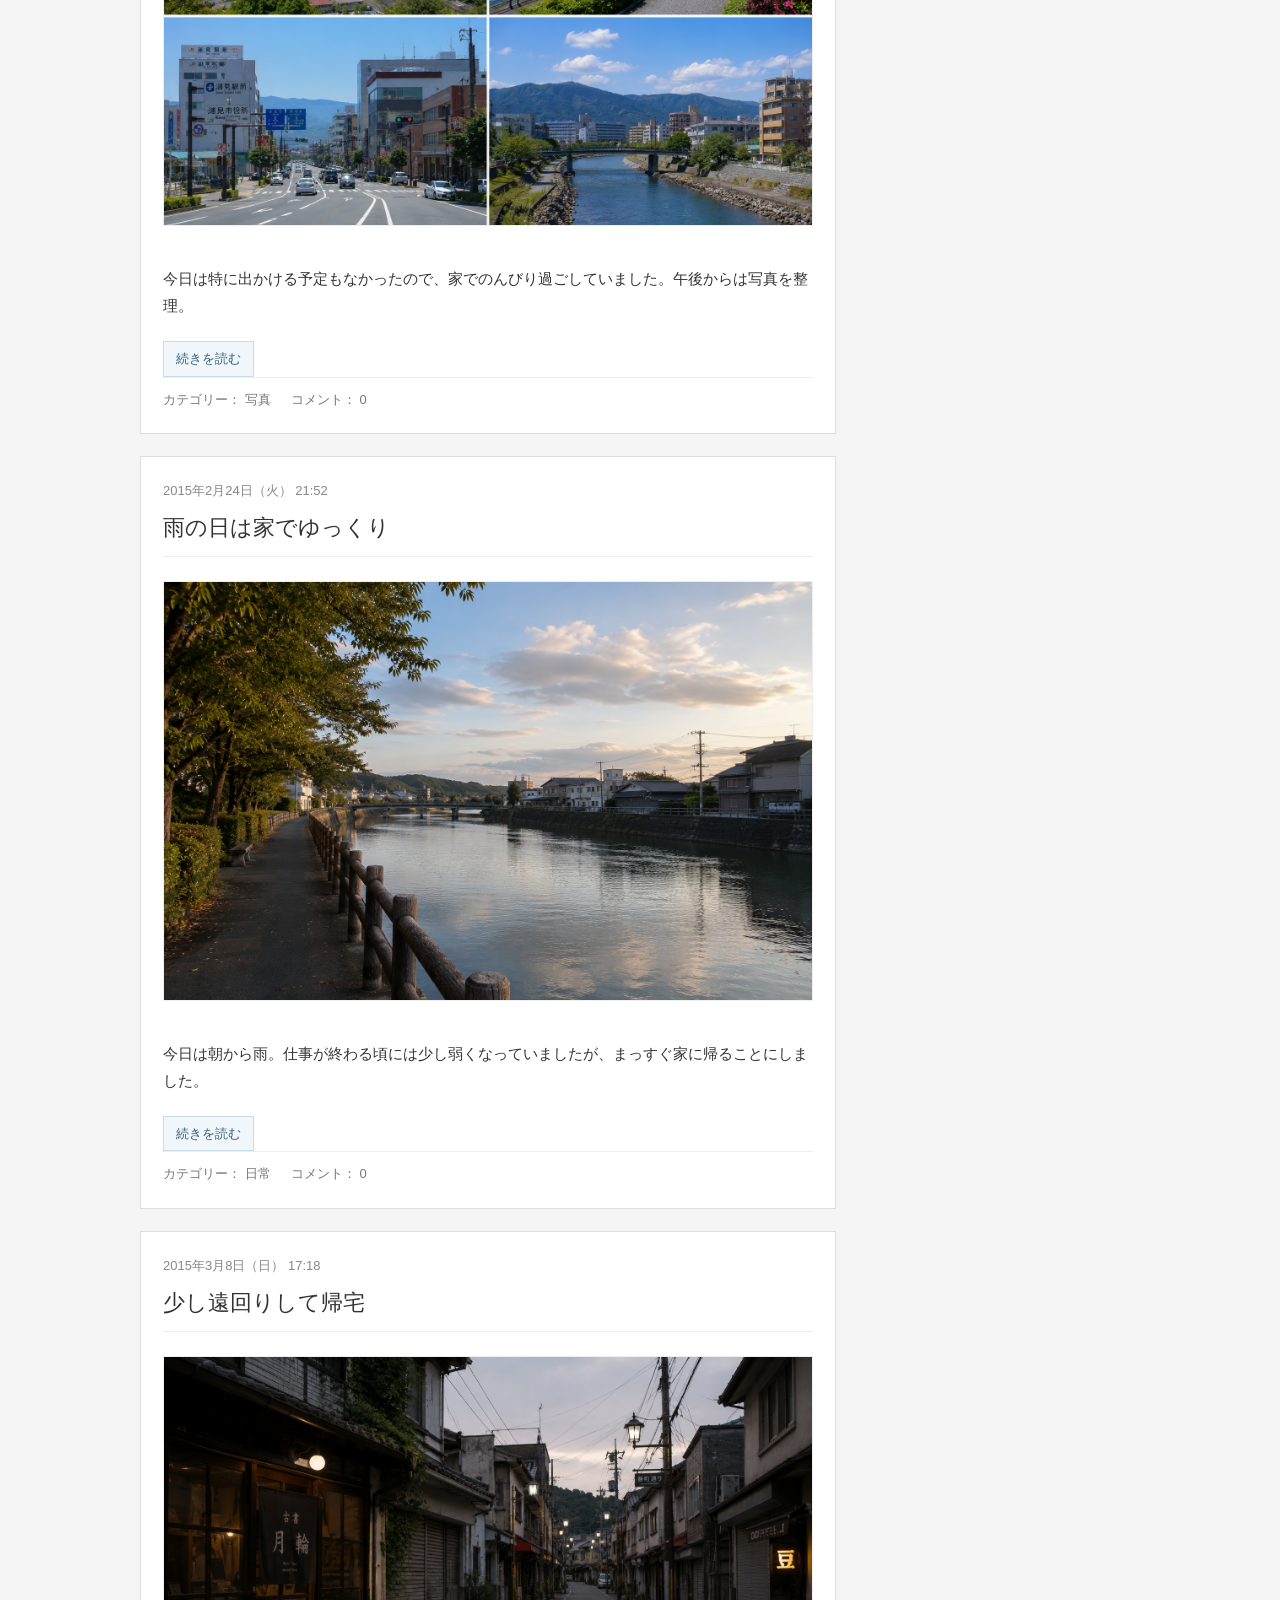
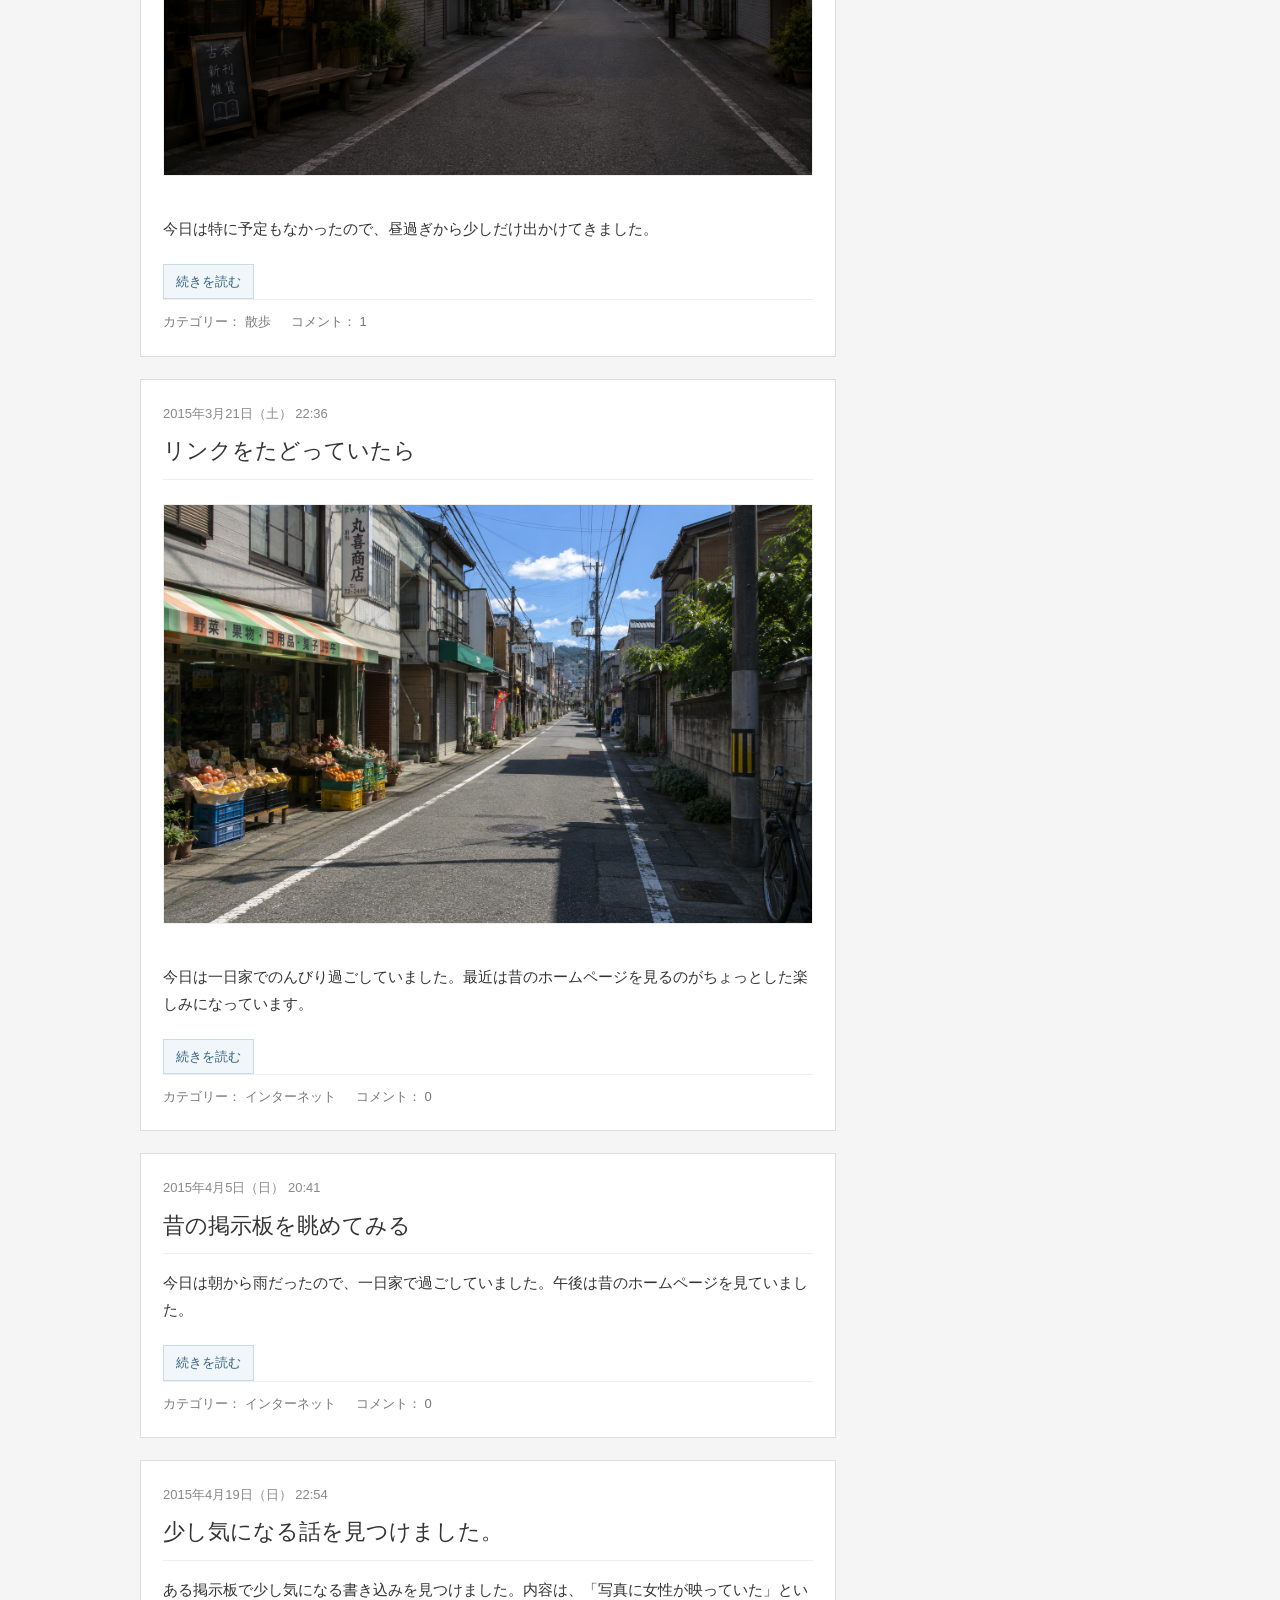
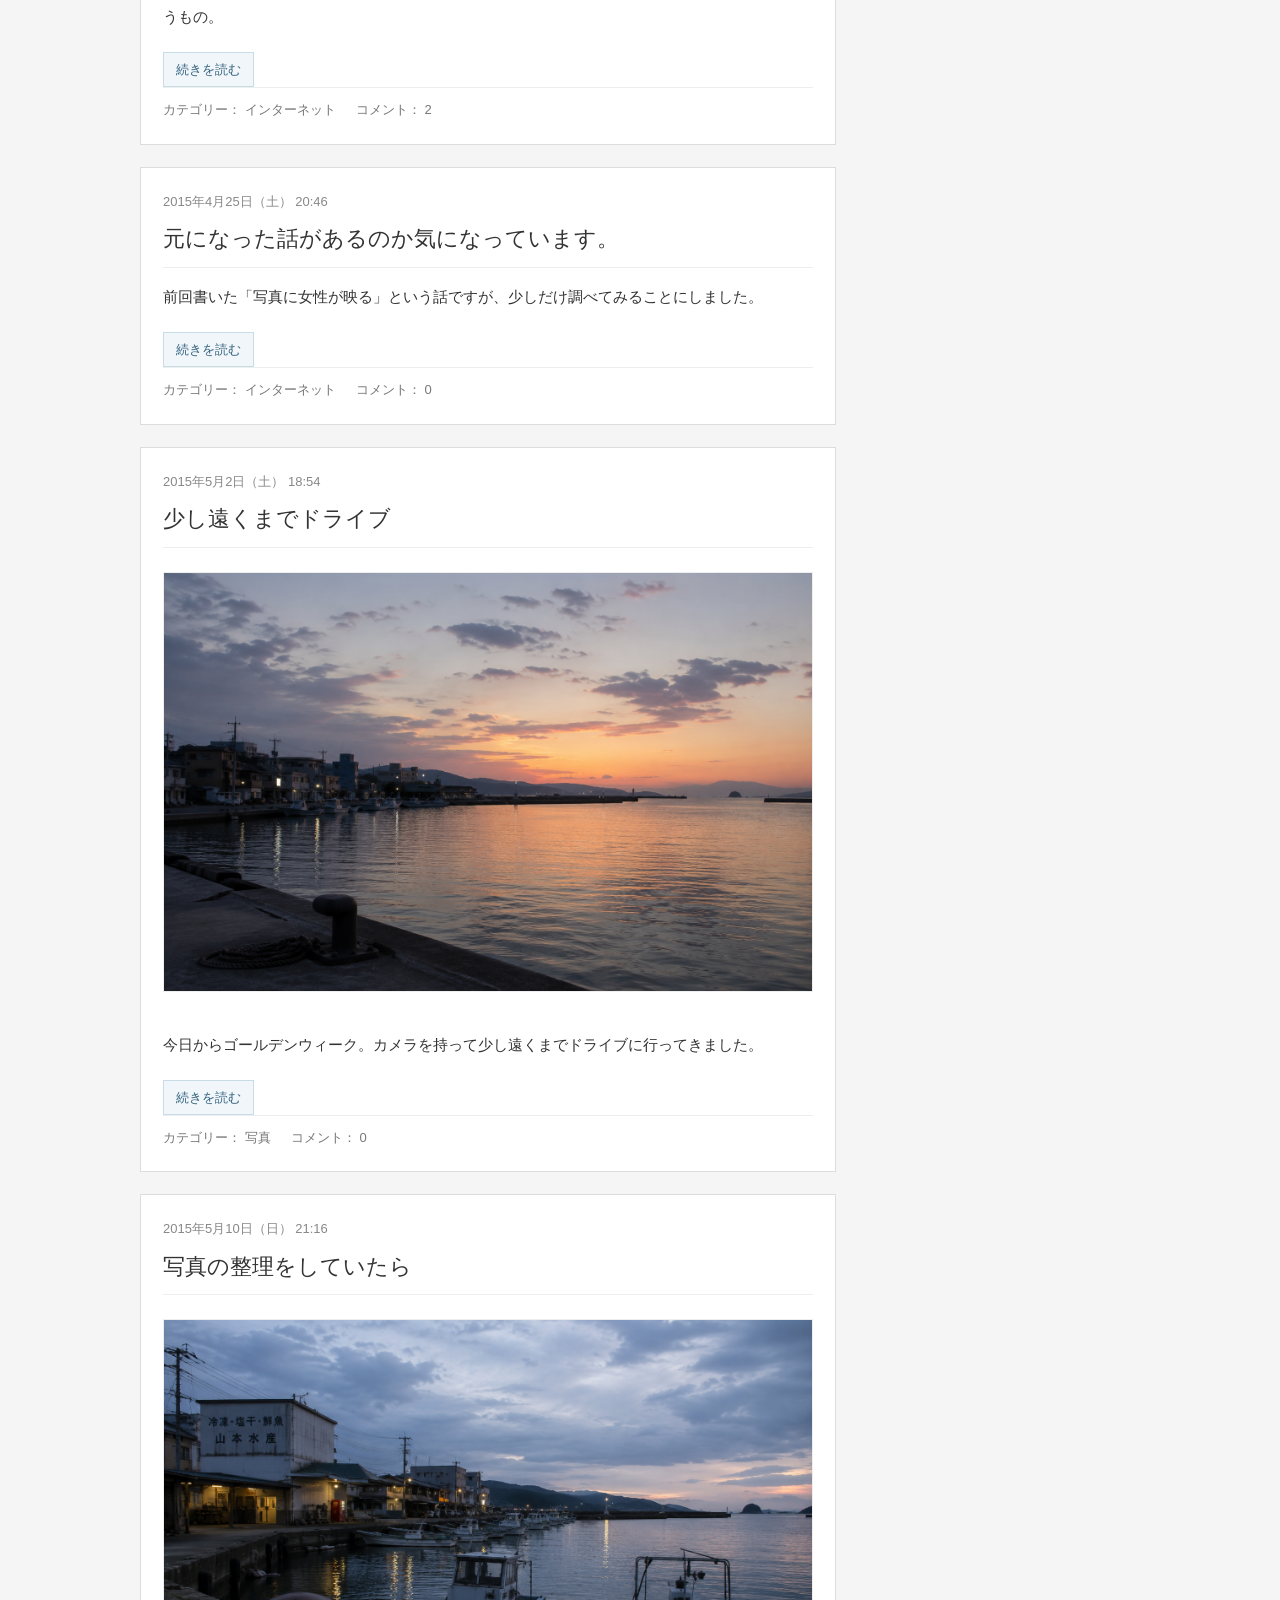
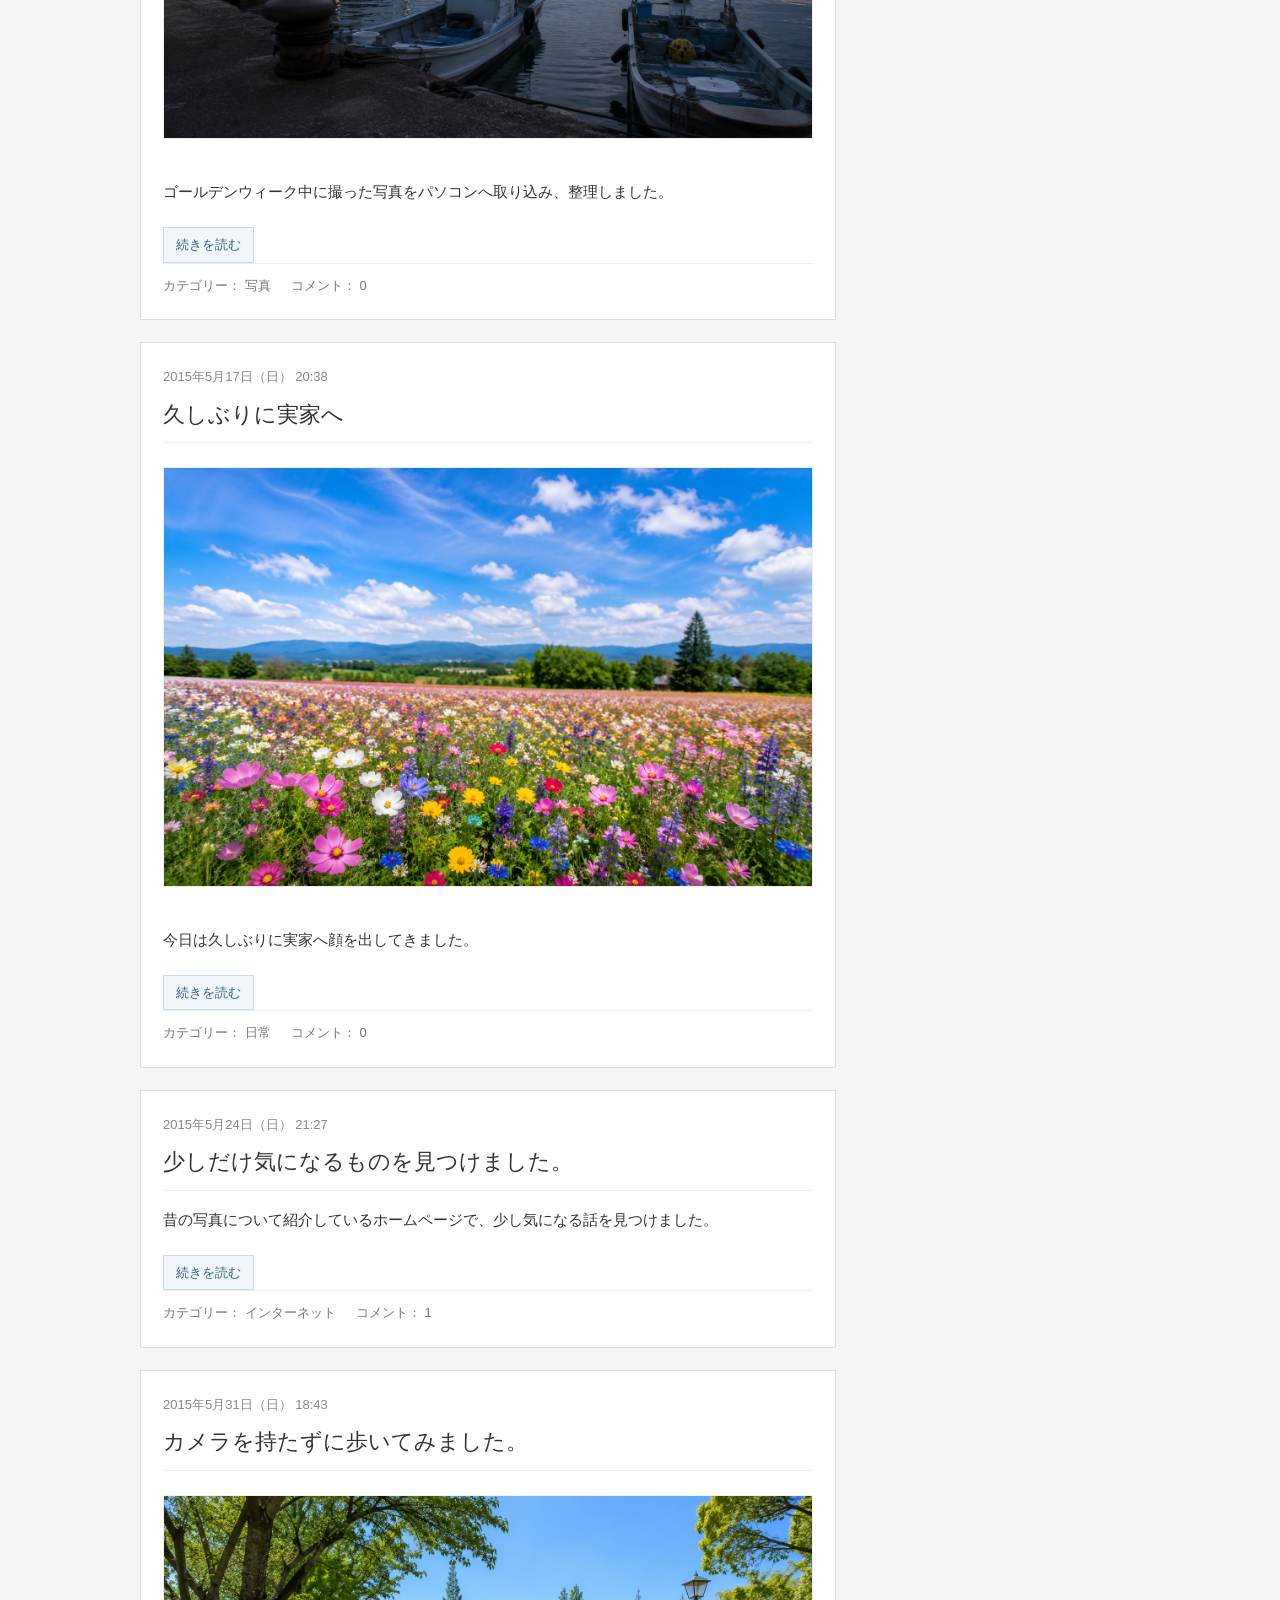
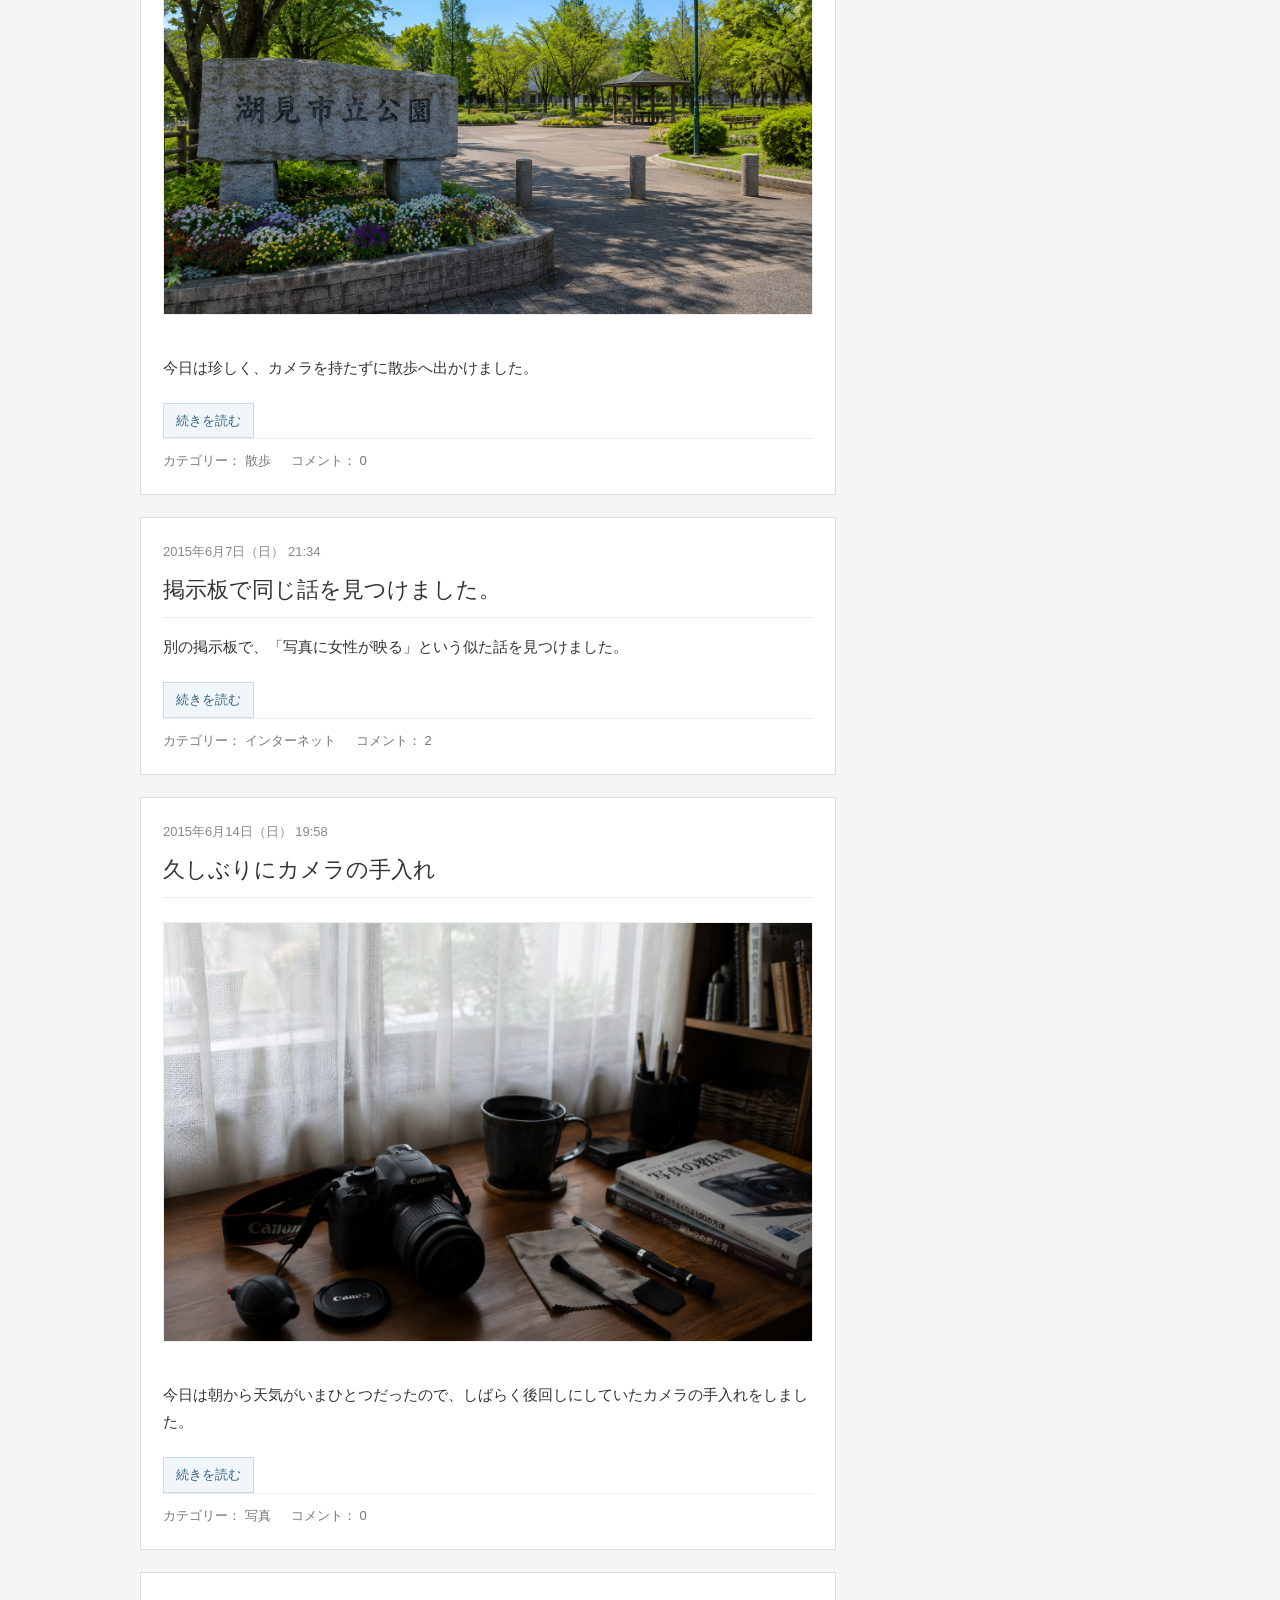
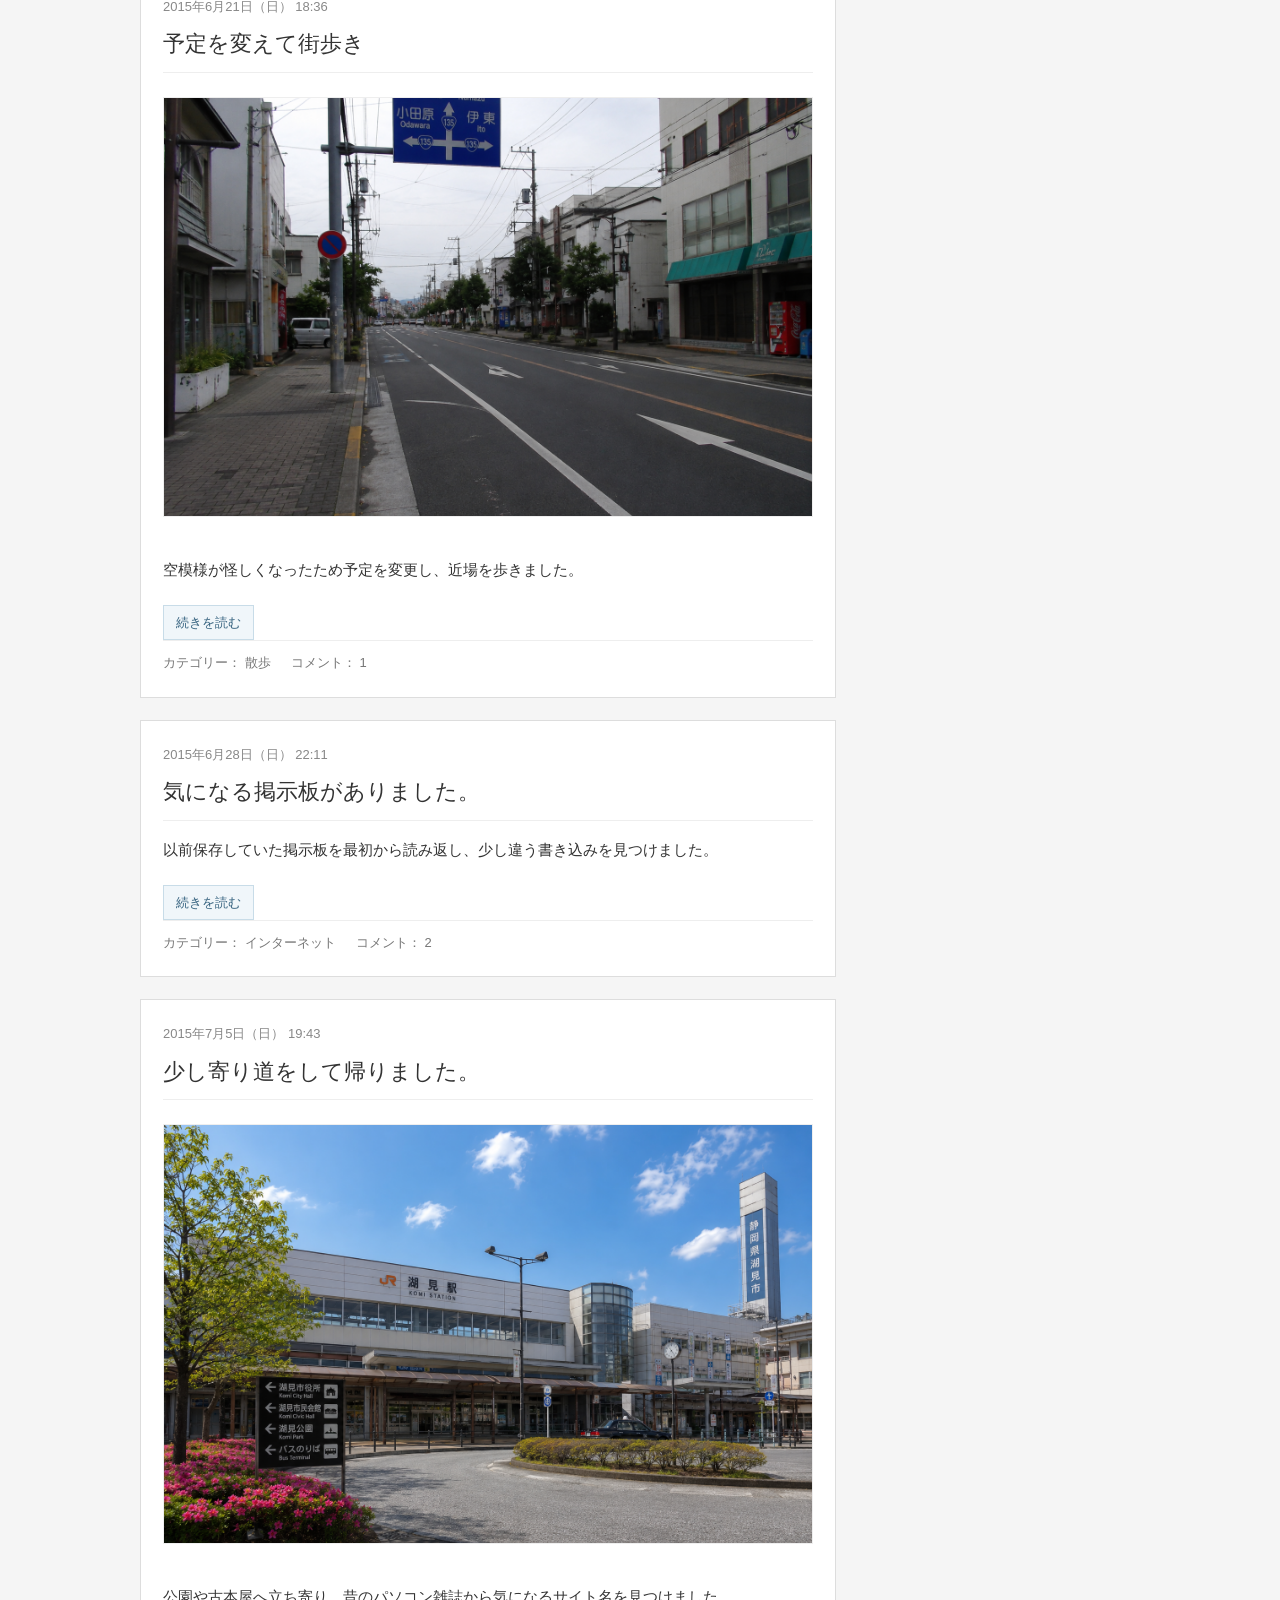
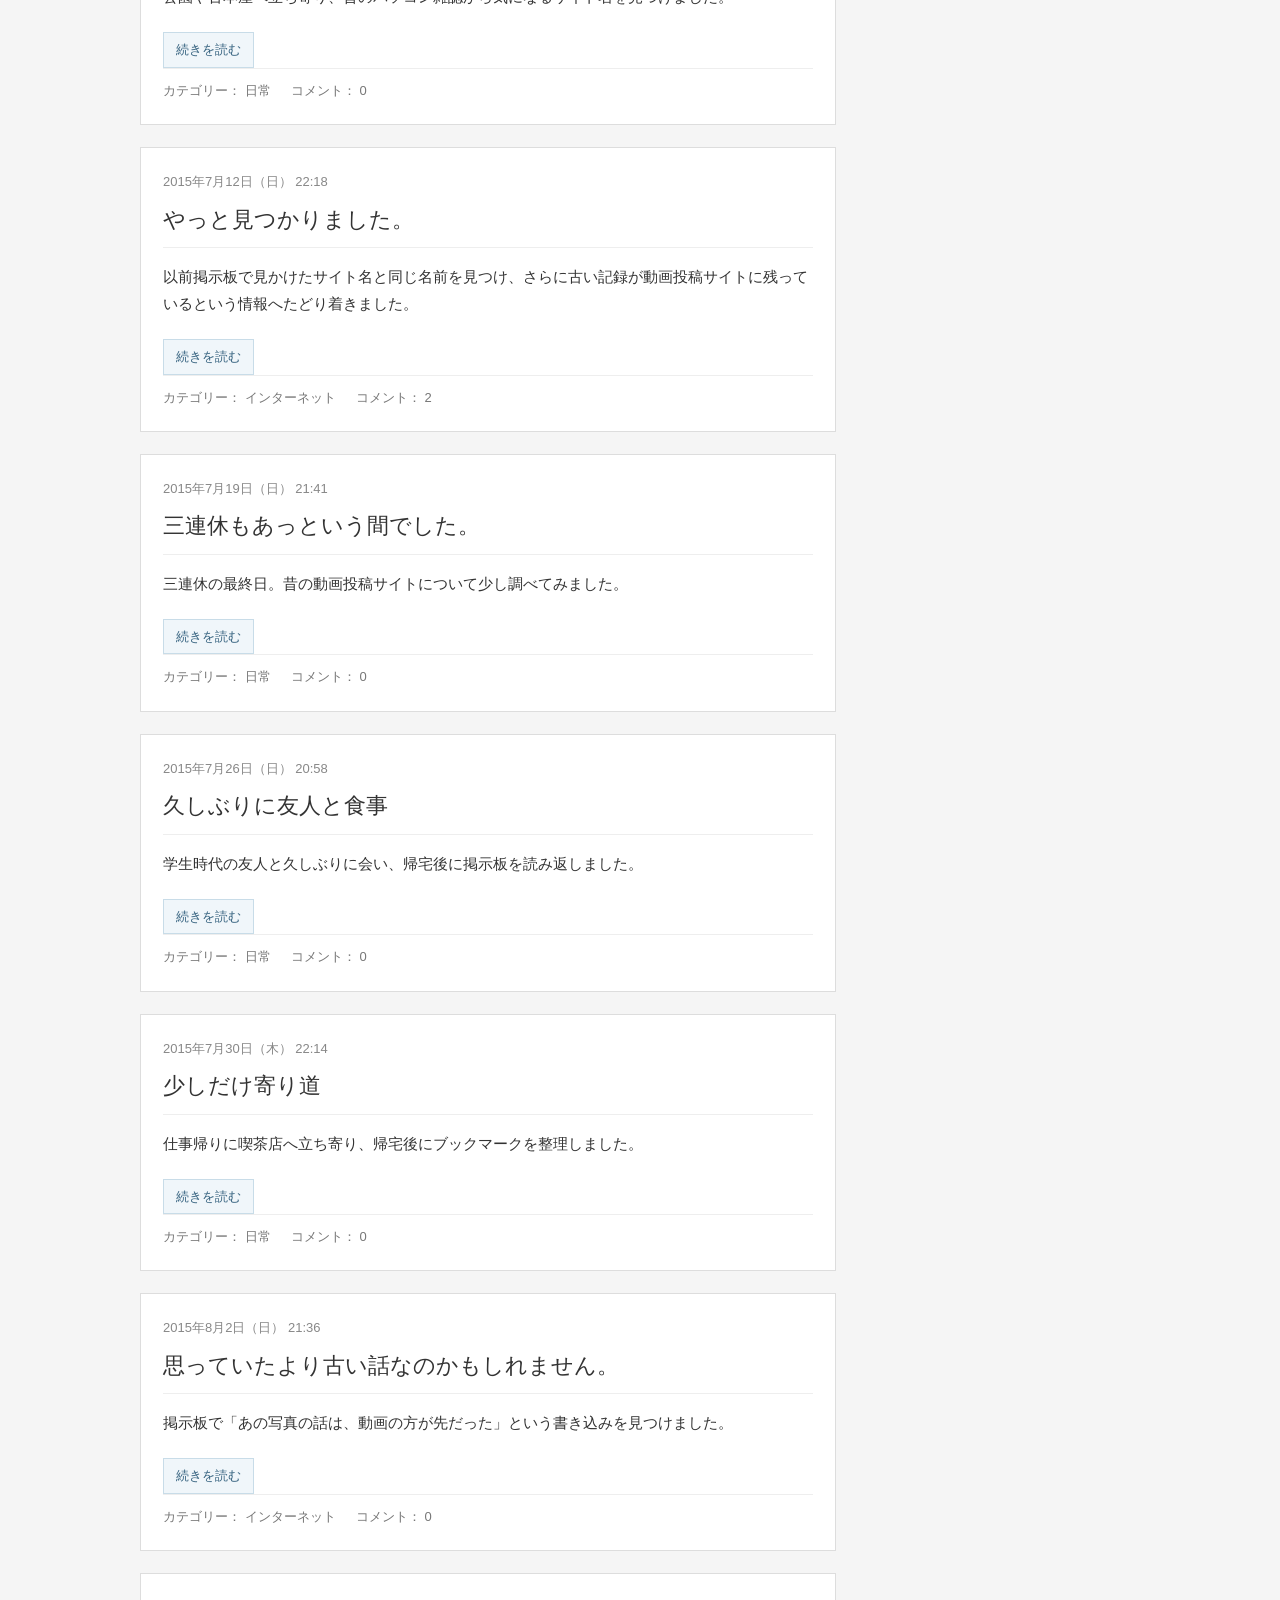
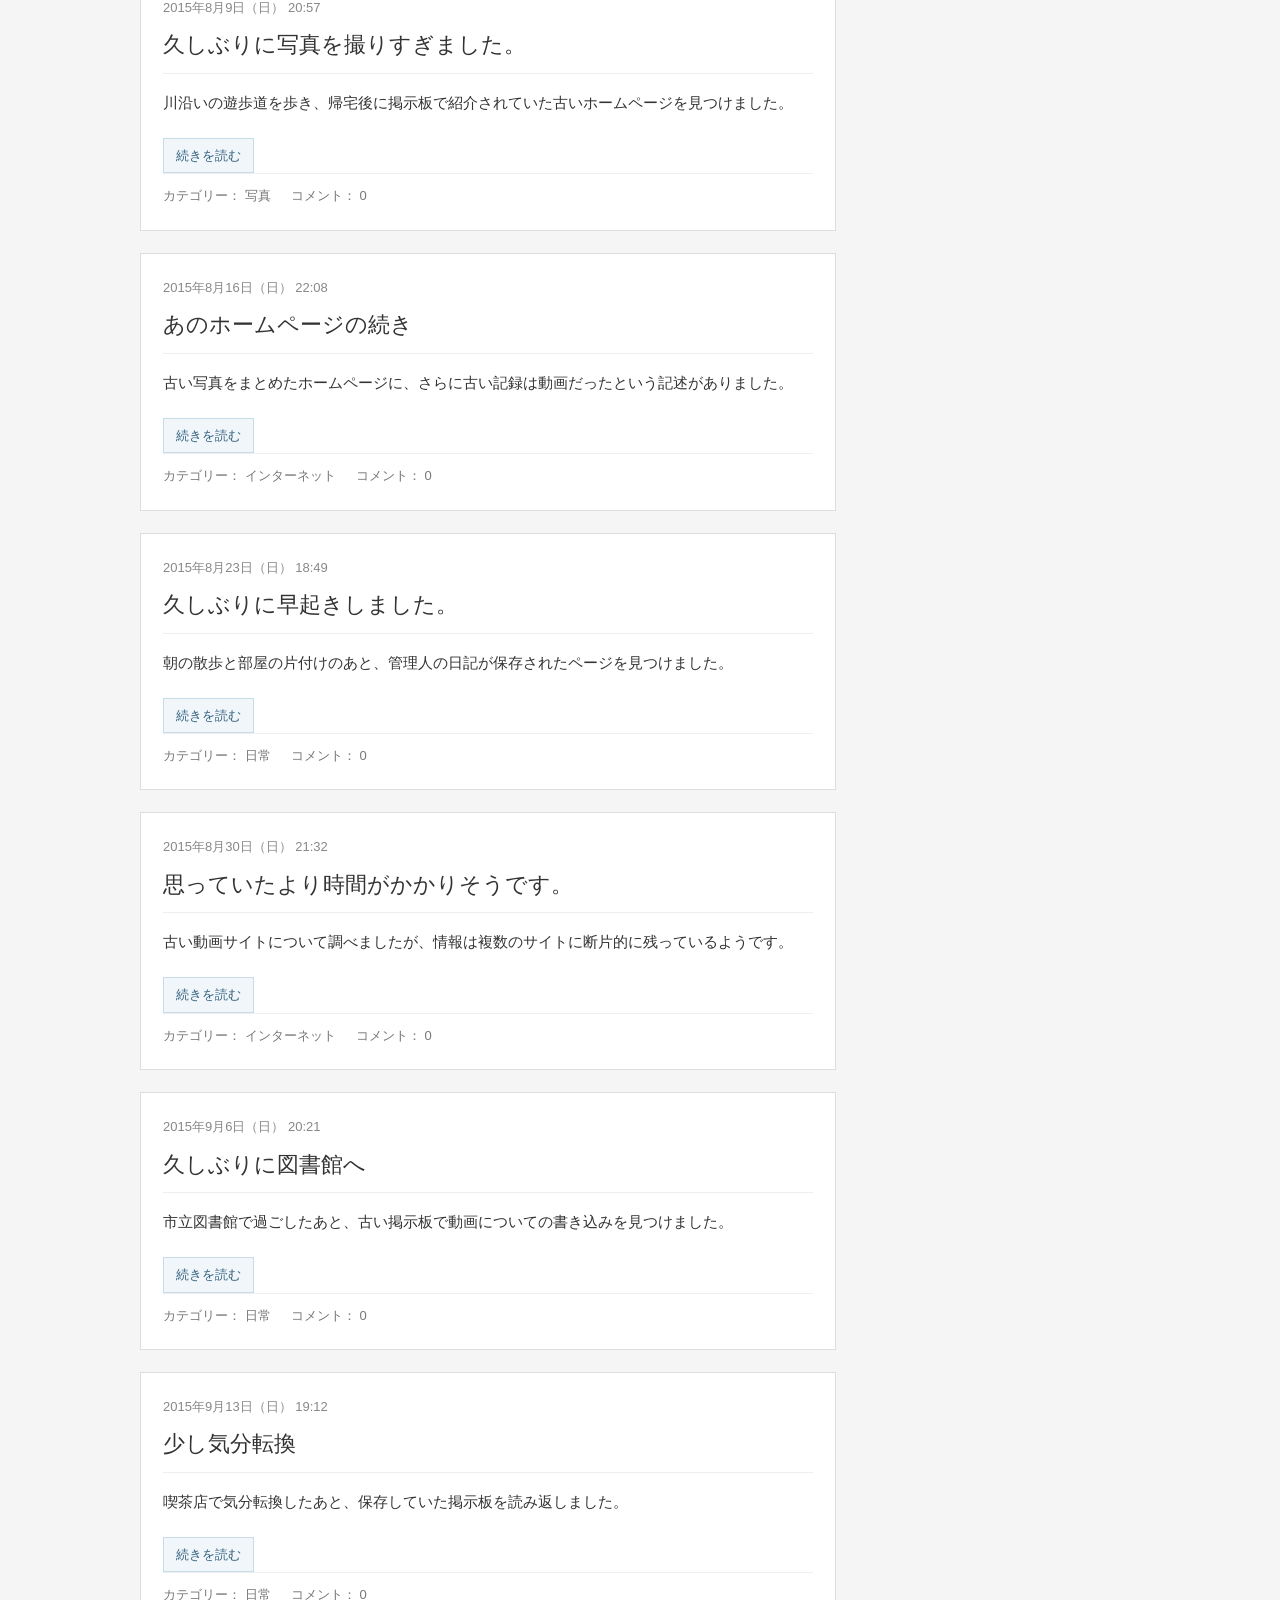
==== commit c1f3bf7c: "ブログ完成版と動画を追加" ====
--- a/index.html
+++ b/index.html
@@ -60,28 +60,12 @@
 
     <div class="widget">
       <h3>カテゴリー</h3>
-      <ul>
-        <li>日常</li>
-        <li>写真</li>
-        <li>散歩</li>
-        <li>カメラ</li>
-        <li>都市伝説</li>
-      </ul>
+      <ul id="categoryList"></ul>
     </div>
 
     <div class="widget">
       <h3>月別アーカイブ</h3>
-      <ul>
-        <li>2015年9月</li>
-        <li>2015年8月</li>
-        <li>2015年7月</li>
-        <li>2015年6月</li>
-        <li>2015年5月</li>
-        <li>2015年4月</li>
-        <li>2015年3月</li>
-        <li>2015年2月</li>
-        <li>2015年1月</li>
-      </ul>
+      <ul id="archiveList"></ul>
     </div>
 
     <div class="widget">
--- a/css/style.css
+++ b/css/style.css
@@ -338,4 +338,32 @@
     padding: 18px;
     background: #fff;
     border: 1px solid #ddd;
-}+}
+.lock-form{display:flex;gap:6px;align-items:center}.secret-content[hidden],.lock-box[hidden]{display:none}.mystery-url{overflow-wrap:anywhere;font-family:monospace}.mystery-url a{color:#456d87}@media(max-width:520px){.lock-form{display:block}.lock-box input{width:100%;margin:0 0 8px}.lock-box button{width:100%}}
+
+
+/* カテゴリー・月別アーカイブ */
+.sidebar-filter {
+    display: inline;
+    padding: 0;
+    border: 0;
+    background: transparent;
+    color: #456d87;
+    font: inherit;
+    text-align: left;
+    cursor: pointer;
+}
+
+.sidebar-filter:hover,
+.sidebar-filter.active {
+    color: #243f52;
+    text-decoration: underline;
+}
+
+.empty-result {
+    padding: 28px 18px;
+    background: #fff;
+    border: 1px solid #ddd;
+    color: #777;
+    text-align: center;
+}
